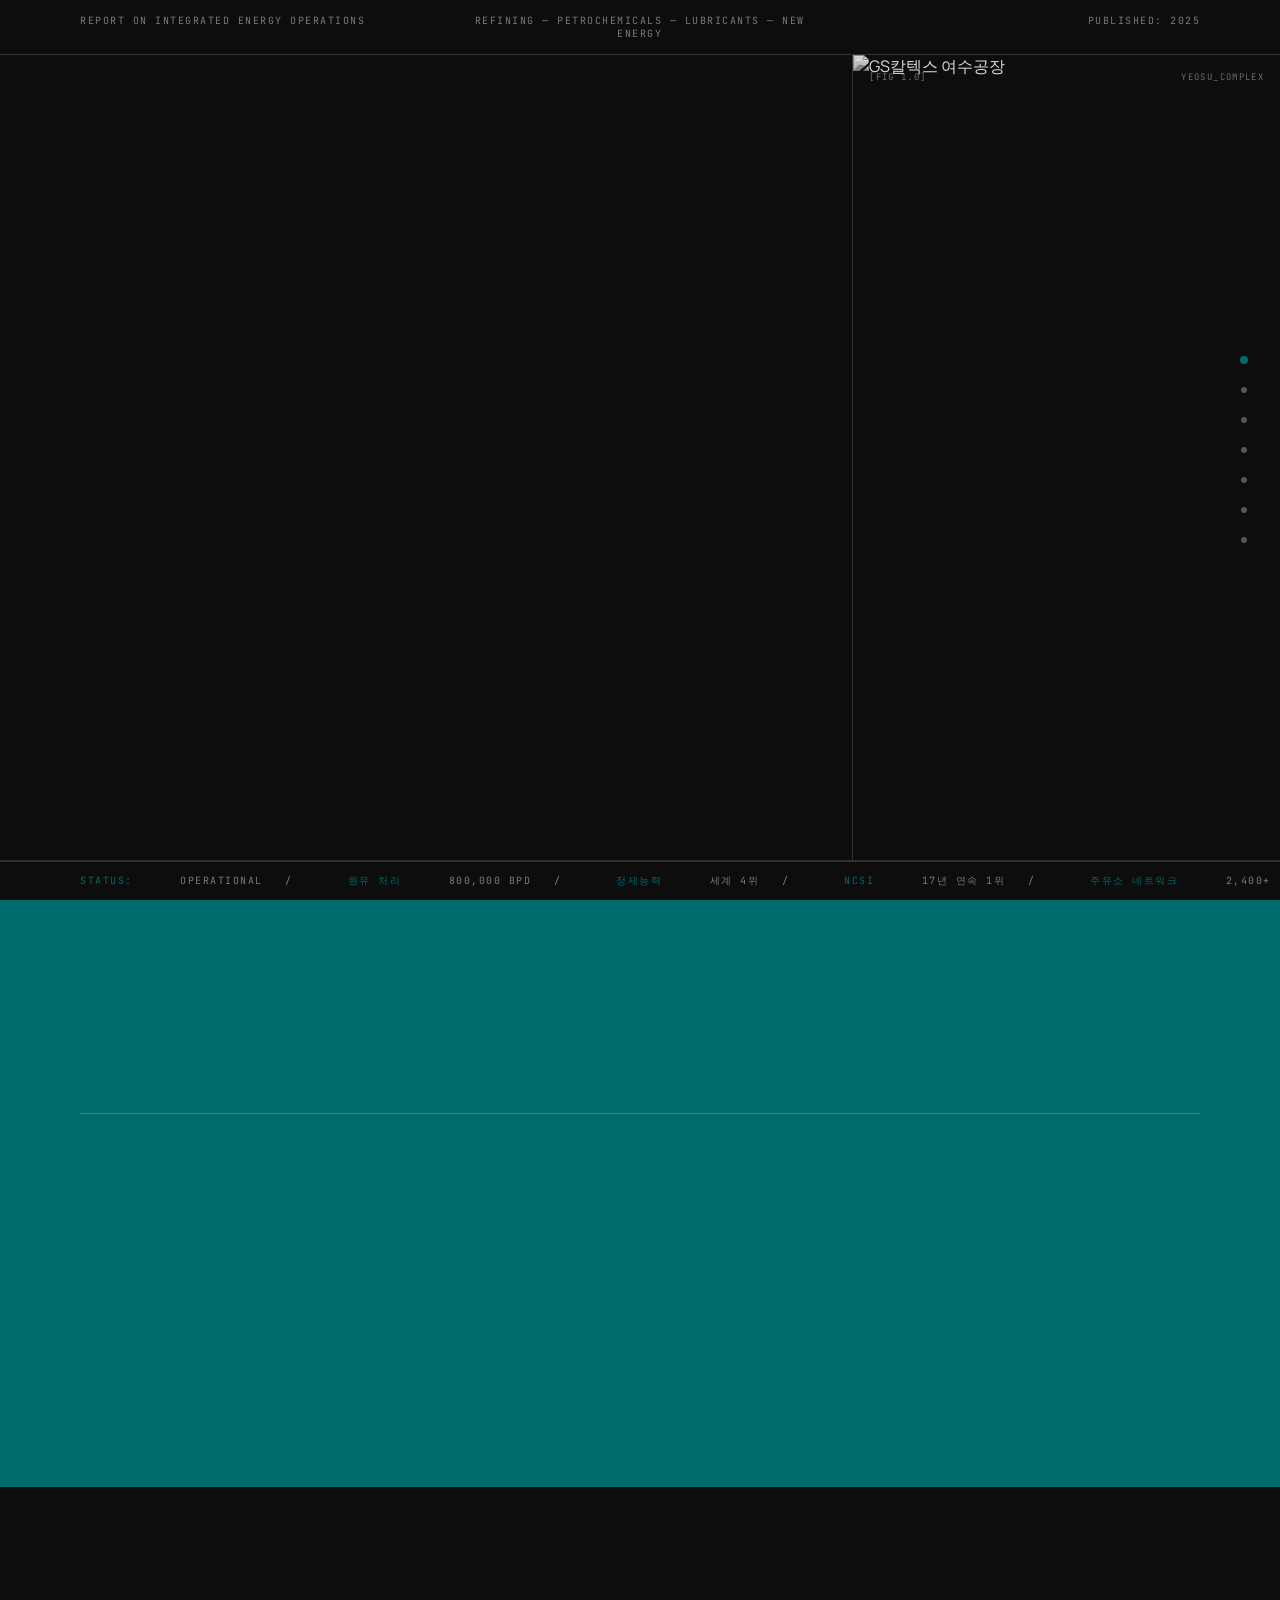
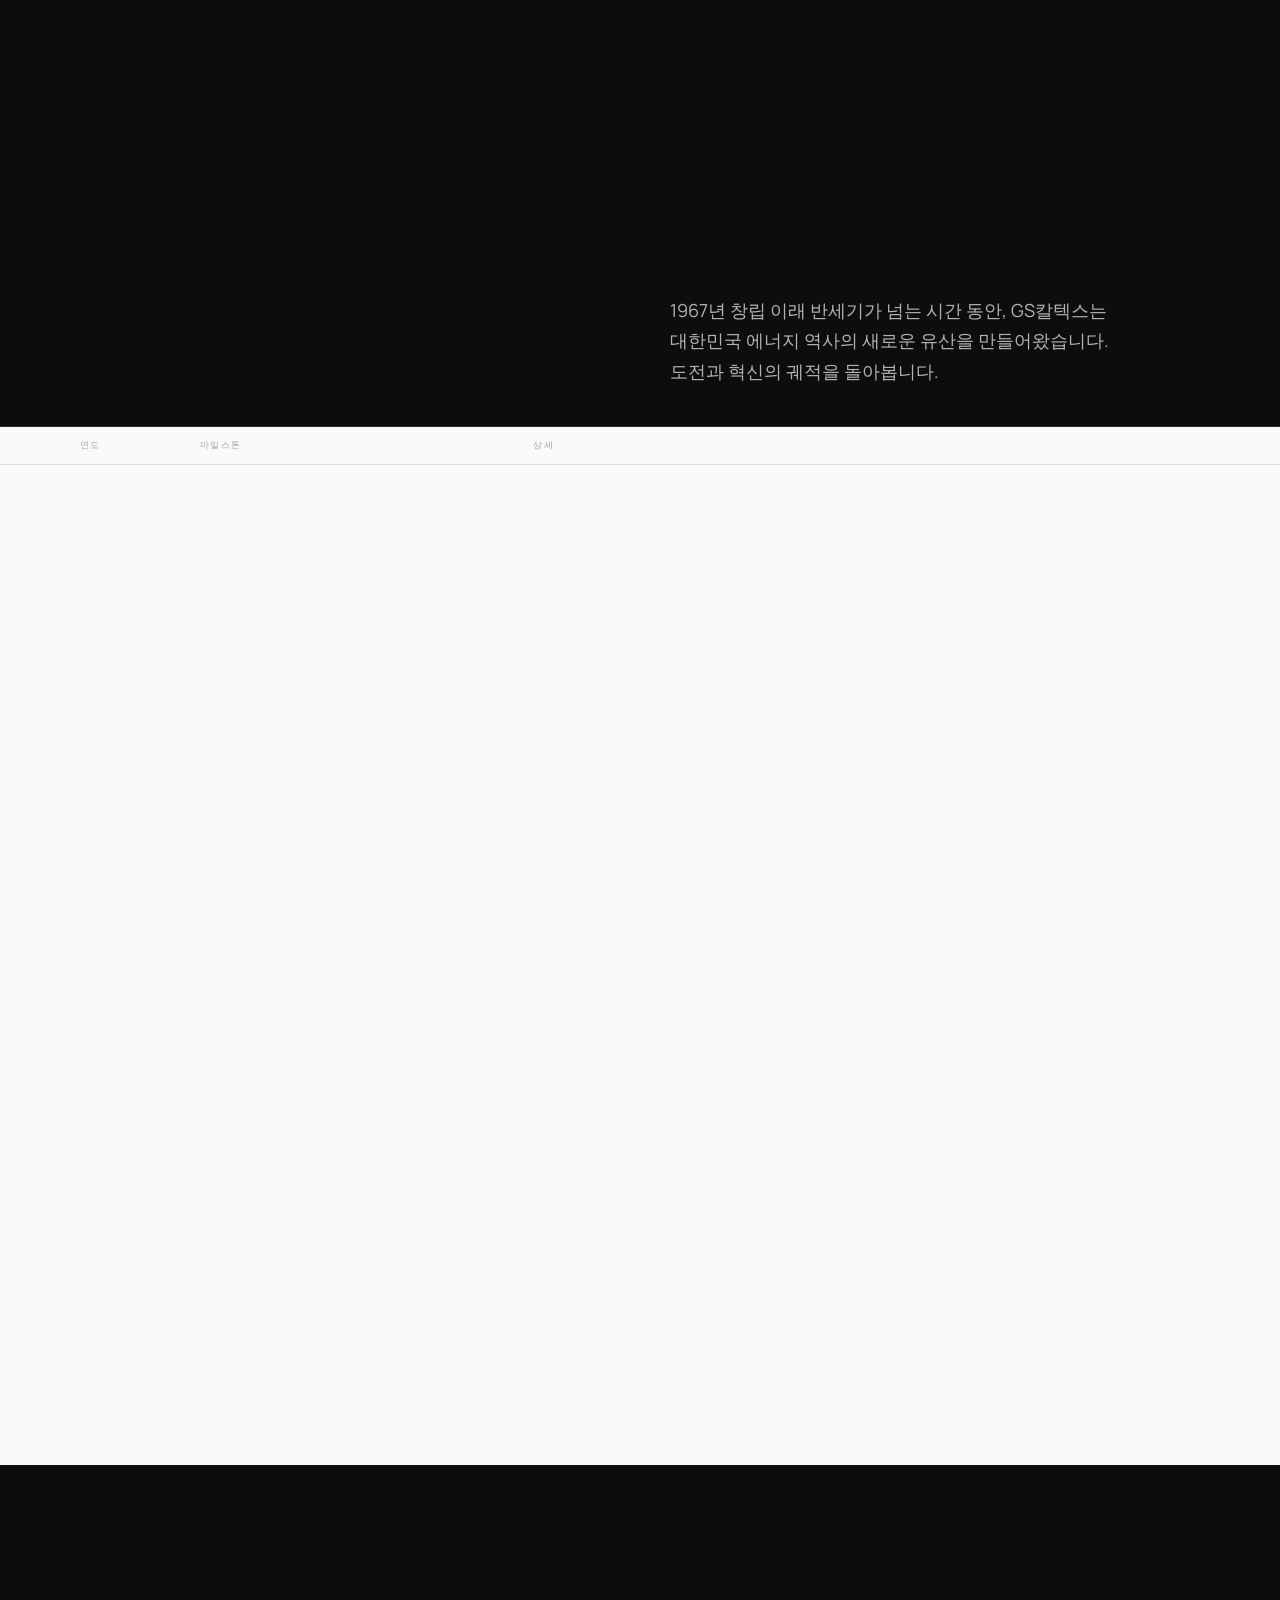
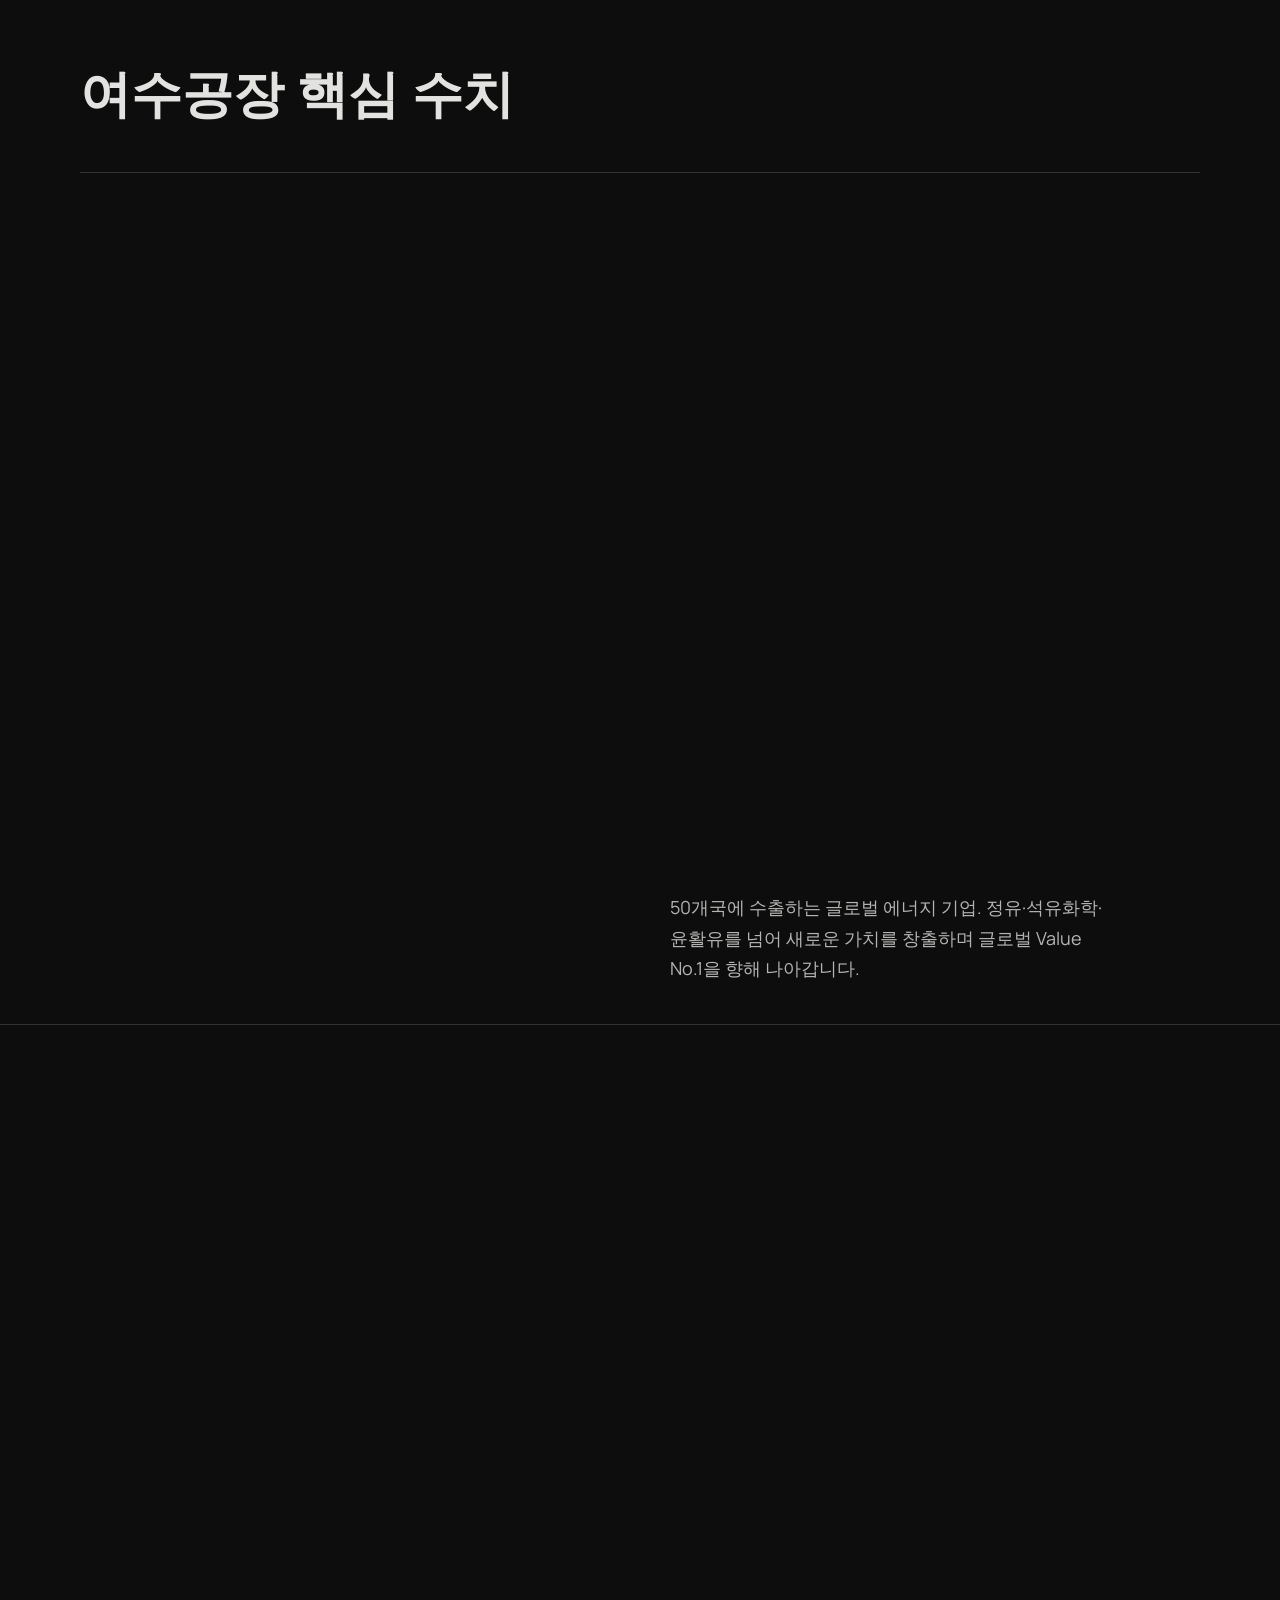
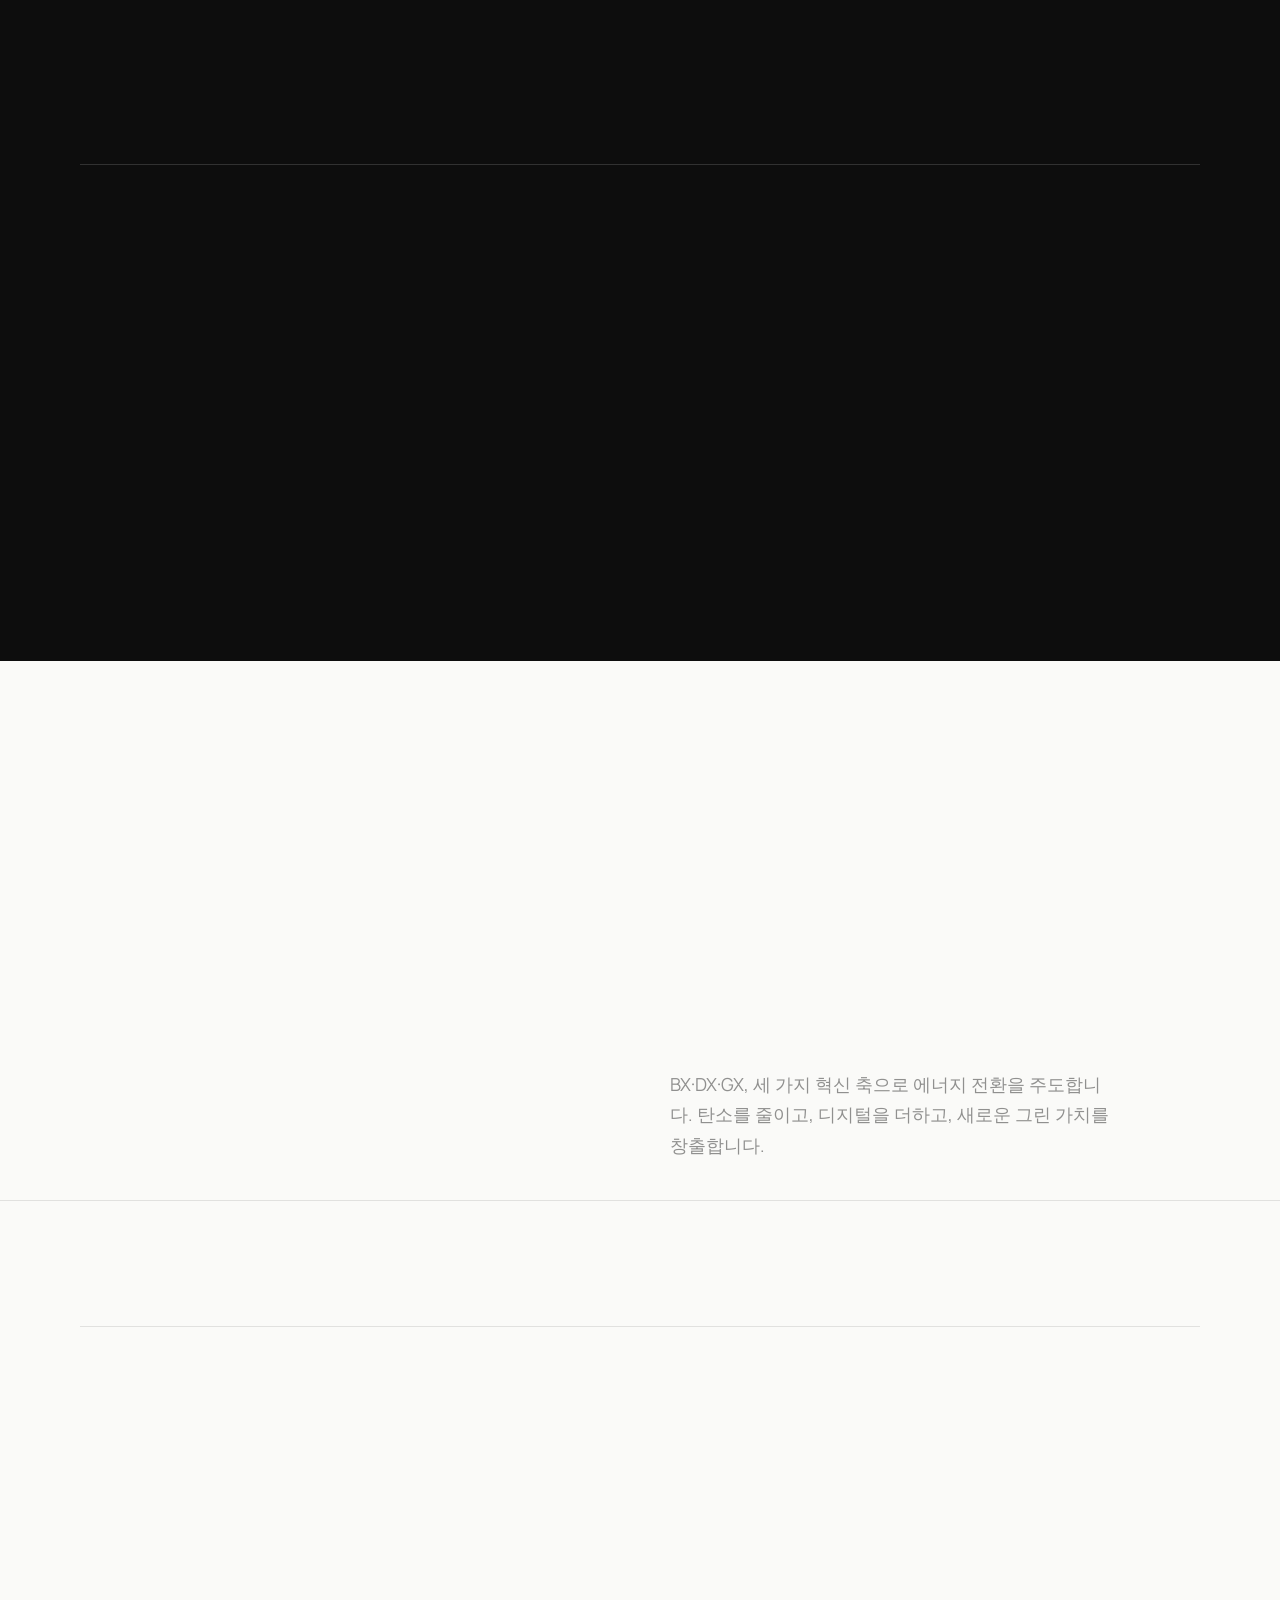
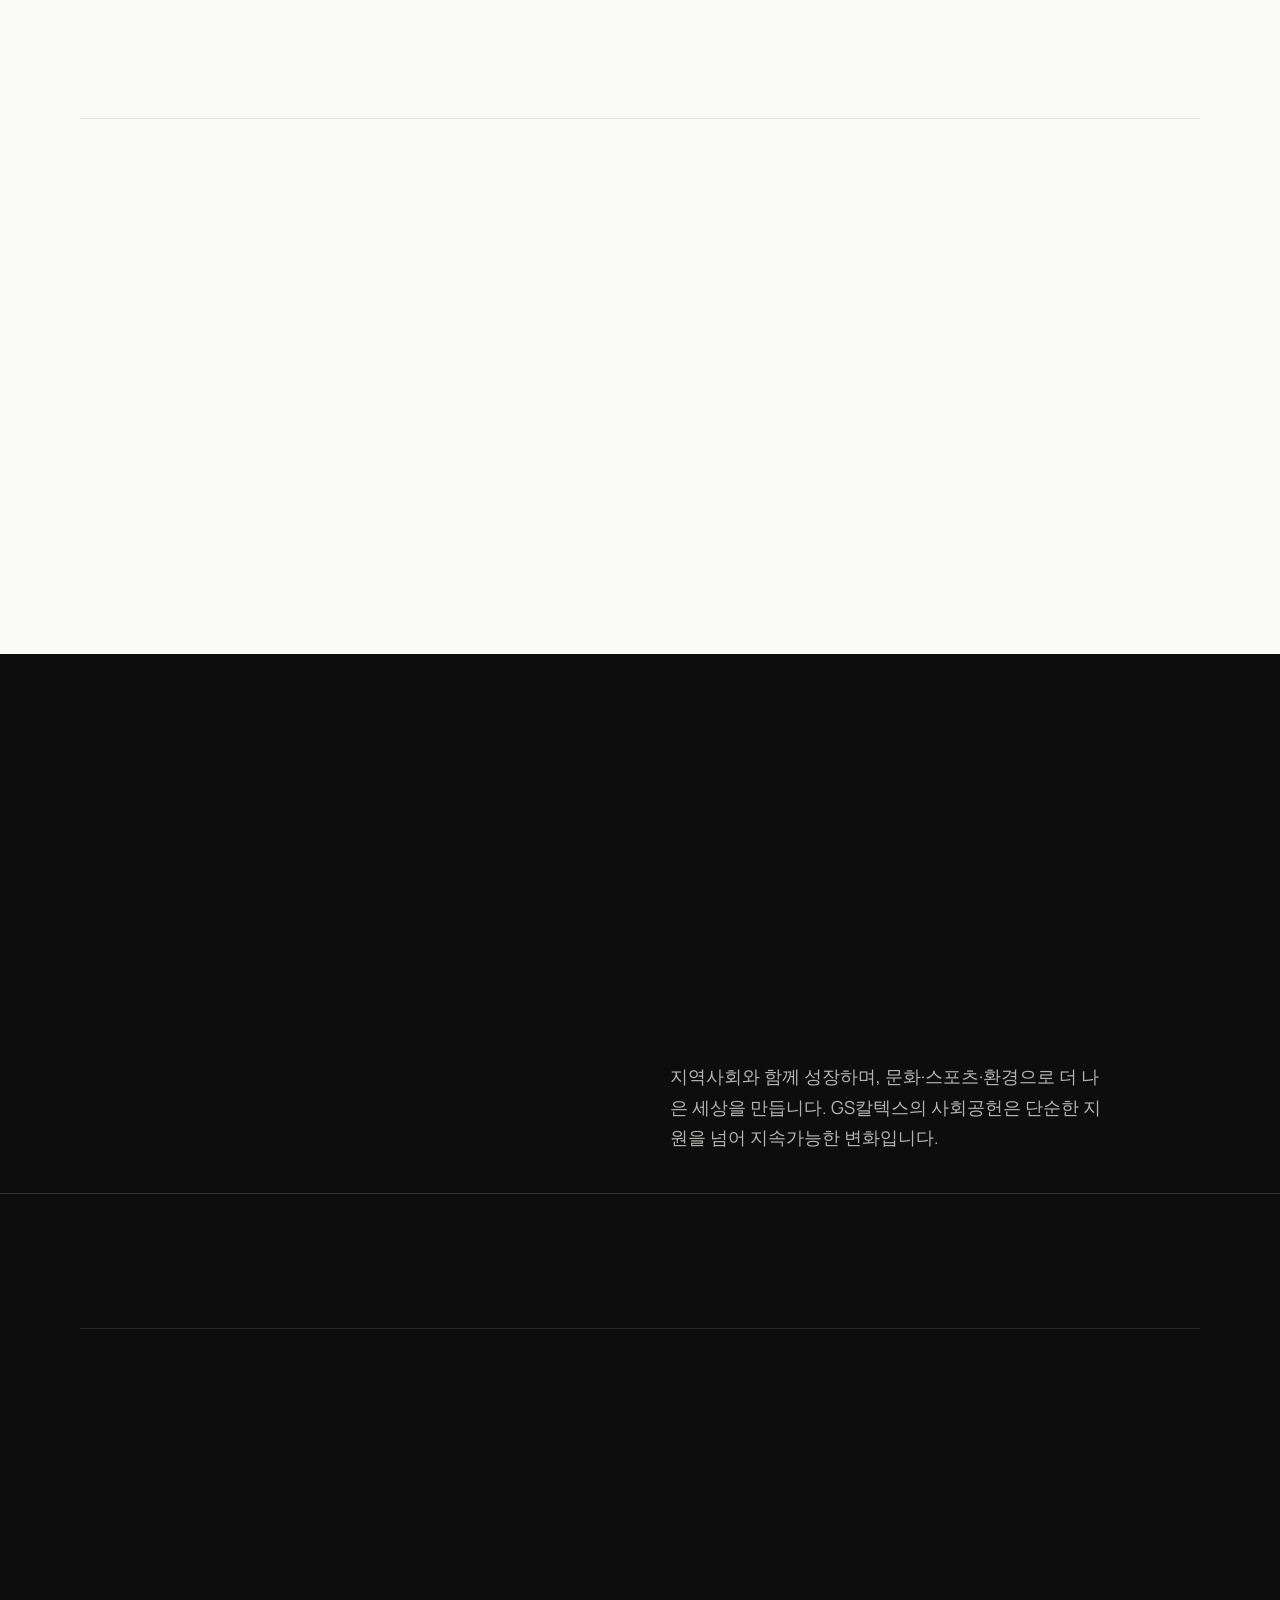
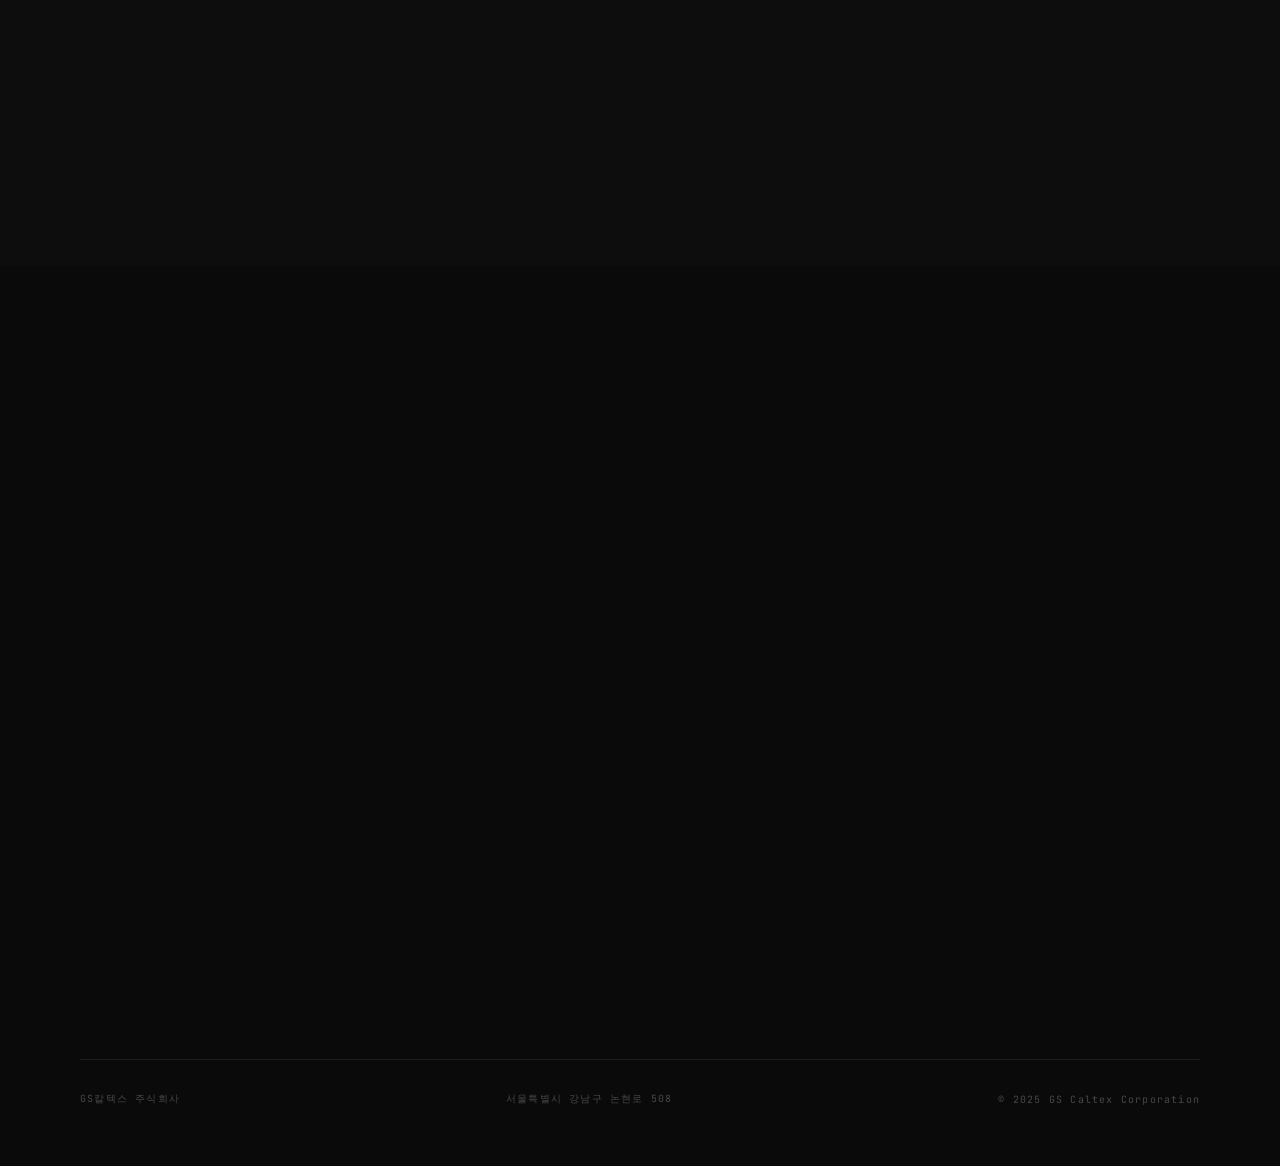
==== 디지털브로슈어-editorial/index.html @ 1ec78c54 "feat: 에디토리얼 브로슈어 완성 — 전체 7개 섹션 + GSAP + 도트 네비 Bloomberg/FT Annual Report 스타일 에디토리얼 매거진 브로슈어. Hero→Ke" ====
<!DOCTYPE html>
<html lang="ko">
<head>
  <meta charset="UTF-8">
  <meta name="viewport" content="width=device-width, initial-scale=1.0">
  <title>GS칼텍스 — Energy Beyond Limits</title>
  <link rel="preconnect" href="https://fonts.googleapis.com">
  <link rel="preconnect" href="https://fonts.gstatic.com" crossorigin>
  <link href="https://fonts.googleapis.com/css2?family=Bodoni+Moda:ital,opsz,wght@0,6..96,400;0,6..96,700;1,6..96,400;1,6..96,700&family=JetBrains+Mono:wght@400;700&family=Manrope:wght@400;500;600;700&display=swap" rel="stylesheet">
  <link rel="stylesheet" href="css/editorial.css">
</head>
<body>

  <!-- 도트 네비게이션 -->
  <nav id="dot-nav" aria-label="섹션 네비게이션">
    <div class="dot-nav-item active" data-target="hero">
      <div class="dot-nav-dot"></div>
      <span class="dot-nav-tooltip">Intro</span>
    </div>
    <div class="dot-nav-item" data-target="numbers">
      <div class="dot-nav-dot"></div>
      <span class="dot-nav-tooltip">Key Numbers</span>
    </div>
    <div class="dot-nav-item" data-target="heritage">
      <div class="dot-nav-dot"></div>
      <span class="dot-nav-tooltip">Heritage Plus</span>
    </div>
    <div class="dot-nav-item" data-target="value">
      <div class="dot-nav-dot"></div>
      <span class="dot-nav-tooltip">Value Plus</span>
    </div>
    <div class="dot-nav-item" data-target="energy">
      <div class="dot-nav-dot"></div>
      <span class="dot-nav-tooltip">Energy Plus</span>
    </div>
    <div class="dot-nav-item" data-target="social">
      <div class="dot-nav-dot"></div>
      <span class="dot-nav-tooltip">Social Plus</span>
    </div>
    <div class="dot-nav-item" data-target="outro">
      <div class="dot-nav-dot"></div>
      <span class="dot-nav-tooltip">Outro</span>
    </div>
  </nav>

  <!-- ① HERO -->
  <section id="hero" class="section section-dark">
    <div class="hero-meta-bar">
      <span>Report on Integrated Energy Operations</span>
      <span>Refining — Petrochemicals — Lubricants — New Energy</span>
      <span>Published: 2025</span>
    </div>

    <div class="hero-body">
      <div class="hero-content">
        <p class="hero-eyebrow reveal">Architects of Industrial Momentum</p>
        <h1 class="hero-headline">
          <span class="reveal" style="display:block">Energy</span>
          <span class="reveal" style="display:block;transition-delay:0.1s"><em>Beyond</em></span>
          <span class="reveal" style="display:block;transition-delay:0.2s">Limits.</span>
        </h1>
        <p class="hero-desc reveal" style="transition-delay:0.3s">
          1967년 창립 이래, GS칼텍스는 대한민국 에너지 산업의 심장이었습니다.
          오늘날 우리는 정유·석유화학을 넘어 수소·EV·친환경의 미래로
          대전환을 이끌고 있습니다.
        </p>
        <a href="#heritage" class="btn-editorial reveal" style="transition-delay:0.4s">
          Chapter I 보기 <span>→</span>
        </a>
      </div>

      <div class="hero-image-col">
        <img src="assets/images/ch1-hero.jpg" alt="GS칼텍스 여수공장" class="img-editorial" style="position:absolute;inset:0;width:100%;height:100%;filter:grayscale(100%) contrast(1.1) brightness(0.85)">
        <div class="hero-image-fig">
          <span>[FIG 1.0]</span>
          <span>YEOSU_COMPLEX</span>
        </div>
      </div>
    </div>

    <div class="hero-ticker">
      <div class="hero-ticker-inner">
        <span>STATUS:</span>&nbsp;OPERATIONAL
        &nbsp;&nbsp;/&nbsp;&nbsp;
        <span>원유 처리</span>&nbsp;800,000 BPD
        &nbsp;&nbsp;/&nbsp;&nbsp;
        <span>정제능력</span>&nbsp;세계 4위
        &nbsp;&nbsp;/&nbsp;&nbsp;
        <span>NCSI</span>&nbsp;17년 연속 1위
        &nbsp;&nbsp;/&nbsp;&nbsp;
        <span>주유소 네트워크</span>&nbsp;2,400+
      </div>
    </div>
  </section>

  <!-- ② KEY NUMBERS -->
  <section id="numbers" class="section section-teal">
    <div class="numbers-label reveal">Key Performance Indicators</div>
    <div class="numbers-grid">
      <div class="number-item reveal">
        <div class="number-value">
          <span data-count-to="800000" data-count-duration="2000">0</span>
          <span class="number-unit">BPD</span>
        </div>
        <p class="number-desc">원유 정제 처리량</p>
        <p class="number-source">배럴/일 · Yeosu Complex</p>
      </div>
      <div class="number-item reveal" style="transition-delay:0.1s">
        <div class="number-value">
          <span data-count-to="4" data-count-duration="1200">0</span>
          <span class="number-unit">위</span>
        </div>
        <p class="number-desc">단일 정유공장 세계 순위</p>
        <p class="number-source">2023년 기준</p>
      </div>
      <div class="number-item reveal" style="transition-delay:0.2s">
        <div class="number-value">
          <span data-count-to="1967" data-count-duration="2200">0</span>
        </div>
        <p class="number-desc">GS칼텍스 창립 연도</p>
        <p class="number-source">호남정유로 출발</p>
      </div>
      <div class="number-item reveal" style="transition-delay:0.3s">
        <div class="number-value">
          <span data-count-to="17" data-count-duration="1500">0</span>
          <span class="number-unit">년</span>
        </div>
        <p class="number-desc">NCSI 주유소 부문 연속 1위</p>
        <p class="number-source">국가고객만족도 · 2025년 기준</p>
      </div>
    </div>
  </section>

  <!-- ③ HERITAGE PLUS -->
  <section id="heritage" class="section">

    <!-- 챕터 헤더 -->
    <div class="chapter-header section-dark" style="border-color:rgba(255,255,255,0.15)">
      <div class="reveal">
        <span class="chapter-num">Chapter I</span>
        <h2>Heritage<br><em>Plus</em></h2>
      </div>
      <p class="chapter-desc reveal" style="transition-delay:0.15s">
        1967년 창립 이래 반세기가 넘는 시간 동안, GS칼텍스는 대한민국 에너지 역사의
        새로운 유산을 만들어왔습니다. 도전과 혁신의 궤적을 돌아봅니다.
      </p>
    </div>

    <!-- 성장 타임라인 -->
    <div class="timeline-section">
      <div class="timeline-header">
        <span>연도</span>
        <span>마일스톤</span>
        <span>상세</span>
      </div>
      <div class="timeline-row reveal">
        <div class="timeline-year">1967</div>
        <div class="timeline-event">GS칼텍스 창립</div>
        <div class="timeline-desc">호남정유로 출발, 대한민국 정유산업의 시작</div>
      </div>
      <div class="timeline-row reveal" style="transition-delay:0.05s">
        <div class="timeline-year">1969</div>
        <div class="timeline-event">여수공장 가동</div>
        <div class="timeline-desc">전남 여수에 국내 최초 대규모 정유설비 준공</div>
      </div>
      <div class="timeline-row reveal" style="transition-delay:0.1s">
        <div class="timeline-year">1987</div>
        <div class="timeline-event">중질유 분해시설 준공</div>
        <div class="timeline-desc">국내 최대 중질유 분해·처리 시설 가동</div>
      </div>
      <div class="timeline-row reveal" style="transition-delay:0.15s">
        <div class="timeline-year">1995</div>
        <div class="timeline-event">인천 윤활유공장 가동</div>
        <div class="timeline-desc">HCR 공법 기반 고품질 베이스오일 생산 시작</div>
      </div>
      <div class="timeline-row reveal" style="transition-delay:0.2s">
        <div class="timeline-year">2001</div>
        <div class="timeline-event">GS칼텍스로 사명 변경</div>
        <div class="timeline-desc">GS그룹 출범과 함께 새 브랜드 아이덴티티 확립</div>
      </div>
      <div class="timeline-row reveal" style="transition-delay:0.25s">
        <div class="timeline-year">2010</div>
        <div class="timeline-event">MFC 준공</div>
        <div class="timeline-desc">연간 90만 톤 에틸렌 생산 가능 혼합분해시설 완공</div>
      </div>
      <div class="timeline-row reveal" style="transition-delay:0.3s">
        <div class="timeline-year">2019</div>
        <div class="timeline-event">Deep Transformation 선언</div>
        <div class="timeline-desc">BX·DX·GX 3대 혁신 축 기반 경영 전략 발표</div>
      </div>
      <div class="timeline-row reveal" style="transition-delay:0.35s">
        <div class="timeline-year">2021</div>
        <div class="timeline-event">ISCC PLUS 인증 획득</div>
        <div class="timeline-desc">바이오 기반 원료 지속가능성 국제 인증 취득</div>
      </div>
      <div class="timeline-row reveal" style="transition-delay:0.4s">
        <div class="timeline-year">2023</div>
        <div class="timeline-event">정제능력 세계 4위</div>
        <div class="timeline-desc">단일 공장 기준 세계 4위 정제시설 지위 확인</div>
      </div>
      <div class="timeline-row reveal" style="transition-delay:0.45s">
        <div class="timeline-year">2025</div>
        <div class="timeline-event">NCSI 17년 연속 1위</div>
        <div class="timeline-desc">국가고객만족도 주유소 부문 최장 기간 1위 달성</div>
      </div>
    </div>

    <!-- 여수 팩토리 인포그래픽 -->
    <div class="factory-section">
      <span class="factory-label reveal">Yeosu Complex</span>
      <h3 class="factory-title reveal">여수공장 핵심 수치</h3>
      <div class="factory-grid">
        <div class="factory-stat reveal">
          <div class="factory-stat-value">
            <span data-count-to="800000" data-count-duration="2000">0</span>
            <span class="fs-unit">배럴/일</span>
          </div>
          <p class="factory-stat-label">원유 정제 처리량</p>
        </div>
        <div class="factory-stat reveal" style="transition-delay:0.1s">
          <div class="factory-stat-value">
            <span data-count-to="275000" data-count-duration="2000">0</span>
            <span class="fs-unit">배럴/일</span>
          </div>
          <p class="factory-stat-label">중질유 분해 처리량</p>
        </div>
        <div class="factory-stat reveal" style="transition-delay:0.2s">
          <div class="factory-stat-value">
            <span data-count-to="325" data-count-duration="1500">0</span>
            <span class="fs-unit">기</span>
          </div>
          <p class="factory-stat-label">제품 저장 탱크</p>
        </div>
        <div class="factory-stat reveal" style="transition-delay:0.3s">
          <div class="factory-stat-value">
            <span data-count-to="100000" data-count-duration="1800">0</span>
            <span class="fs-unit">kW</span>
          </div>
          <p class="factory-stat-label">자체 발전 능력</p>
        </div>
      </div>
    </div>

  </section>

  <!-- ④ VALUE PLUS -->
  <section id="value" class="section section-dark">
    <div class="chapter-header" style="border-color:rgba(255,255,255,0.15)">
      <div class="reveal">
        <span class="chapter-num">Chapter II</span>
        <h2>Value<br><em>Plus</em></h2>
      </div>
      <p class="chapter-desc reveal" style="transition-delay:0.15s">
        50개국에 수출하는 글로벌 에너지 기업. 정유·석유화학·윤활유를 넘어
        새로운 가치를 창출하며 글로벌 Value No.1을 향해 나아갑니다.
      </p>
    </div>

    <div class="value-body">
      <!-- 세계 거점 맵 -->
      <div class="value-map-section reveal">
        <div class="value-map-label">
          <span class="value-map-headline">50개국 수출</span>
          <span class="value-map-subline">10개국 13개 거점</span>
        </div>
        <div class="world-map-container">
          <svg viewBox="0 0 1000 400" xmlns="http://www.w3.org/2000/svg">
            <!-- 대륙 윤곽 (간략화) -->
            <!-- 유럽/아시아 -->
            <path d="M420,60 Q480,50 560,55 Q640,50 700,70 Q760,65 830,80 Q900,85 950,110 Q970,140 940,170 Q900,190 860,210 Q820,235 770,255 Q720,270 670,265 Q620,245 570,225 Q520,210 475,200 Q440,195 420,185 Q400,170 405,140 Q410,100 420,60 Z" fill="rgba(255,255,255,0.035)" stroke="rgba(255,255,255,0.07)" stroke-width="1"/>
            <!-- 아프리카 -->
            <path d="M460,160 Q490,140 520,155 Q548,185 542,240 Q530,290 510,310 Q490,300 472,270 Q455,235 450,195 Q445,170 460,160 Z" fill="rgba(255,255,255,0.025)" stroke="rgba(255,255,255,0.06)" stroke-width="1"/>
            <!-- 남아시아/동남아 -->
            <path d="M680,175 Q730,185 790,215 Q830,240 810,270 Q780,280 750,265 Q720,255 700,240 Q675,215 670,195 Q668,180 680,175 Z" fill="rgba(255,255,255,0.025)" stroke="rgba(255,255,255,0.06)" stroke-width="1"/>
            <!-- 북미 -->
            <path d="M80,50 Q160,40 220,70 Q255,100 250,150 Q240,195 215,215 Q190,205 170,185 Q140,160 115,130 Q85,100 80,70 Z" fill="rgba(255,255,255,0.025)" stroke="rgba(255,255,255,0.06)" stroke-width="1"/>
            <!-- 남미 -->
            <path d="M175,225 Q205,215 225,235 Q240,270 230,320 Q215,355 195,360 Q175,345 165,310 Q155,270 160,245 Z" fill="rgba(255,255,255,0.025)" stroke="rgba(255,255,255,0.06)" stroke-width="1"/>
            <!-- 오세아니아 -->
            <path d="M820,250 Q870,242 895,265 Q885,295 858,300 Q830,292 820,270 Z" fill="rgba(255,255,255,0.025)" stroke="rgba(255,255,255,0.06)" stroke-width="1"/>

            <!-- 거점 도시 (chapter2.json locations 기준) -->
            <circle cx="500" cy="107" r="5.5" fill="#006B6B" opacity="0.95"/>
            <text x="510" y="104" class="map-city-label">London</text>
            <circle cx="540" cy="111" r="4" fill="#006B6B" opacity="0.7"/>
            <text x="550" y="108" class="map-city-label">Prague</text>
            <circle cx="535" cy="133" r="4" fill="#006B6B" opacity="0.7"/>
            <text x="545" y="130" class="map-city-label">Rome</text>
            <circle cx="604" cy="95" r="4" fill="#006B6B" opacity="0.7"/>
            <text x="614" y="92" class="map-city-label">Moscow</text>
            <circle cx="654" cy="180" r="5.5" fill="#006B6B" opacity="0.95"/>
            <text x="664" y="177" class="map-city-label">Dubai</text>
            <circle cx="702" cy="197" r="4" fill="#006B6B" opacity="0.7"/>
            <text x="712" y="194" class="map-city-label">Mumbai</text>
            <circle cx="838" cy="163" r="5.5" fill="#006B6B" opacity="0.95"/>
            <text x="848" y="160" class="map-city-label">Shanghai</text>
            <circle cx="888" cy="151" r="5.5" fill="#006B6B" opacity="0.95"/>
            <text x="898" y="148" class="map-city-label">Tokyo</text>
            <circle cx="796" cy="220" r="4" fill="#006B6B" opacity="0.7"/>
            <text x="806" y="217" class="map-city-label">Ho Chi Minh</text>
            <circle cx="788" cy="247" r="5.5" fill="#006B6B" opacity="0.95"/>
            <text x="798" y="244" class="map-city-label">Singapore</text>

            <!-- 서울 (본사) -->
            <circle cx="868" cy="143" r="7" fill="none" stroke="#006B6B" stroke-width="2" opacity="0.9"/>
            <circle cx="868" cy="143" r="3" fill="#006B6B"/>
            <text x="878" y="140" class="map-city-label" style="fill:rgba(255,255,255,0.7)">Seoul HQ</text>
          </svg>
        </div>
      </div>

      <!-- 사업 영역 -->
      <div class="biz-tabs">
        <div class="biz-tab reveal">
          <span class="biz-tab-abbr">P</span>
          <div class="biz-tab-title">Petroleum</div>
          <span class="biz-tab-ko">정유</span>
          <p class="biz-tab-desc">하루 80만 배럴을 정제할 수 있는 원유정제시설, 등·경유 탈황시설과 국내 최대 중질유 분해시설 등 최첨단 자동화 생산설비에서 고품질의 석유제품을 생산하고 있습니다.</p>
          <div class="biz-stat-row">
            <div class="biz-stat">
              <span class="biz-stat-label">원유 정제 처리량</span>
              <span class="biz-stat-value">800,000 bbl/day</span>
            </div>
            <div class="biz-stat">
              <span class="biz-stat-label">중질유 분해 처리량</span>
              <span class="biz-stat-value">275,000 bbl/day</span>
            </div>
          </div>
        </div>
        <div class="biz-tab reveal" style="transition-delay:0.1s">
          <span class="biz-tab-abbr">C</span>
          <div class="biz-tab-title">Petrochemicals</div>
          <span class="biz-tab-ko">석유화학</span>
          <p class="biz-tab-desc">연간 90만 톤의 고품질 에틸렌을 생산할 수 있는 MFC와 세계적 규모의 방향족 생산능력을 갖추고 있으며, 폴리에틸렌과 폴리프로필렌, 복합수지를 생산합니다.</p>
          <div class="biz-stat-row">
            <div class="biz-stat">
              <span class="biz-stat-label">방향족</span>
              <span class="biz-stat-value">2,800,000 ton/year</span>
            </div>
            <div class="biz-stat">
              <span class="biz-stat-label">올레핀</span>
              <span class="biz-stat-value">2,170,000 ton/year</span>
            </div>
          </div>
        </div>
        <div class="biz-tab reveal" style="transition-delay:0.2s">
          <span class="biz-tab-abbr">L</span>
          <div class="biz-tab-title">Lubricants</div>
          <span class="biz-tab-ko">윤활유</span>
          <p class="biz-tab-desc">최첨단 수첨분해공법(HCR)으로 고품질 베이스오일을 생산해 국내외 자동차용·산업용 윤활유 제조사에 공급하고 있으며, Kixx 브랜드로 소비자와 만납니다.</p>
          <div class="biz-stat-row">
            <div class="biz-stat">
              <span class="biz-stat-label">베이스오일</span>
              <span class="biz-stat-value">27,000 bbl/day</span>
            </div>
            <div class="biz-stat">
              <span class="biz-stat-label">윤활유</span>
              <span class="biz-stat-value">9,000 bbl/day</span>
            </div>
          </div>
        </div>
      </div>
    </div>
  </section>

  <!-- ⑤ ENERGY PLUS -->
  <section id="energy" class="section section-light">
    <div class="chapter-header" style="border-color:rgba(0,0,0,0.1)">
      <div class="reveal">
        <span class="chapter-num" style="color:var(--petroleum)">Chapter III</span>
        <h2 style="color:var(--ink)">Energy<br><em>Plus</em></h2>
      </div>
      <p class="chapter-desc reveal" style="color:rgba(0,0,0,0.6);transition-delay:0.15s">
        BX·DX·GX, 세 가지 혁신 축으로 에너지 전환을 주도합니다.
        탄소를 줄이고, 디지털을 더하고, 새로운 그린 가치를 창출합니다.
      </p>
    </div>

    <div class="energy-body">
      <p class="label-mono reveal" style="color:rgba(0,0,0,0.35);margin-bottom:32px">Deep Transformation</p>
      <div class="transformation-grid">
        <div class="transformation-card reveal">
          <span class="tx-abbr">BX</span>
          <div class="tx-title">Business Transformation</div>
          <span class="tx-ko">밸류체인 패러다임의 전환</span>
          <p class="tx-desc">객관적 시각과 전문적 역량을 활용해 밸류체인 전반의 체질 개선과 수익성을 강화하며, 일하는 방식의 근본적인 변화를 통해 지속가능한 혁신을 만들어갑니다.</p>
        </div>
        <div class="transformation-card reveal" style="transition-delay:0.1s">
          <span class="tx-abbr">DX</span>
          <div class="tx-title">Digital Transformation</div>
          <span class="tx-ko">디지털 기술을 통한 경쟁력 강화</span>
          <p class="tx-desc">디지털 기술을 바탕으로 생산성과 효율성을 높여 비즈니스 역량을 강화하고, 구성원의 디지털 역량을 확보해 경쟁력을 높여갑니다.</p>
        </div>
        <div class="transformation-card reveal" style="transition-delay:0.2s">
          <span class="tx-abbr">GX</span>
          <div class="tx-title">Green Transformation</div>
          <span class="tx-ko">지속가능한 녹색성장으로의 전환</span>
          <p class="tx-desc">기존 사업 탄소감축과 함께 화이트 바이오, 수소/CCUS, 폐플라스틱 재활용(MR/CR)을 통해 저탄소 신사업을 확장합니다.</p>
        </div>
      </div>

      <div class="green-stats-section">
        <h3 class="green-stats-title reveal">탄소를 줄이고, 지속가능성을 높이다</h3>
        <div class="green-stat-row reveal">
          <span class="green-stat-label">폐기물 재활용률</span>
          <div class="green-stat-bar-wrap">
            <div class="green-stat-bar" style="--bar-width:80.1%"></div>
          </div>
          <span class="green-stat-value">80.1%</span>
        </div>
        <div class="green-stat-row reveal" style="transition-delay:0.1s">
          <span class="green-stat-label">CO₂ 배출 감축</span>
          <div class="green-stat-bar-wrap">
            <div class="green-stat-bar" style="--bar-width:19%"></div>
          </div>
          <span class="green-stat-value">19%↓</span>
        </div>
        <div class="green-stat-row reveal" style="transition-delay:0.2s">
          <span class="green-stat-label">미세먼지 감축</span>
          <div class="green-stat-bar-wrap">
            <div class="green-stat-bar" style="--bar-width:30%"></div>
          </div>
          <span class="green-stat-value">30%↓</span>
        </div>
        <div class="reveal" style="transition-delay:0.3s">
          <span class="iscc-badge">ISCC PLUS 인증 획득</span>
        </div>
      </div>
    </div>
  </section>

  <!-- ⑥ SOCIAL PLUS -->
  <section id="social" class="section section-dark">
    <div class="chapter-header" style="border-color:rgba(255,255,255,0.15)">
      <div class="reveal">
        <span class="chapter-num">Chapter IV</span>
        <h2>Social<br><em>Plus</em></h2>
      </div>
      <p class="chapter-desc reveal" style="transition-delay:0.15s">
        지역사회와 함께 성장하며, 문화·스포츠·환경으로 더 나은 세상을 만듭니다.
        GS칼텍스의 사회공헌은 단순한 지원을 넘어 지속가능한 변화입니다.
      </p>
    </div>

    <div class="social-body">
      <p class="label-mono reveal" style="color:rgba(255,255,255,0.3);margin-bottom:40px">사회공헌활동</p>
      <div class="social-cards-grid">
        <div class="social-card reveal">
          <img src="assets/images/yewulmaru.jpg" alt="GS칼텍스 예울마루" class="social-card-image">
          <h3 class="social-card-title">GS칼텍스 예울마루</h3>
          <p class="social-card-summary">100만 명이 찾은 문화예술의 성지 '예울마루'와 예술 창작 터전이자 힐링공간 '장도'</p>
          <div class="social-card-stats">
            <div class="social-card-stat">
              <span class="social-card-stat-label">예울마루 누적 이용객 (2023)</span>
              <span class="social-card-stat-value">129만명</span>
            </div>
            <div class="social-card-stat">
              <span class="social-card-stat-label">예술의 섬 장도 방문객 (2023)</span>
              <span class="social-card-stat-value">156만명</span>
            </div>
          </div>
        </div>
        <div class="social-card reveal" style="transition-delay:0.1s">
          <img src="assets/images/maumtoktok.jpg" alt="마음톡톡" class="social-card-image">
          <h3 class="social-card-title">마음톡톡</h3>
          <p class="social-card-summary">정서적 어려움을 겪고 있는 아동·청소년을 위한 집단 예술 치유 프로그램</p>
          <div class="social-card-stats">
            <div class="social-card-stat">
              <span class="social-card-stat-label">수혜 아동 수 (2013~2023)</span>
              <span class="social-card-stat-value">28,530명</span>
            </div>
            <div class="social-card-stat">
              <span class="social-card-stat-label">2023년 수혜 아동</span>
              <span class="social-card-stat-value">2,814명</span>
            </div>
          </div>
        </div>
        <div class="social-card reveal" style="transition-delay:0.2s">
          <img src="assets/images/jigutoktok.jpg" alt="지구톡톡" class="social-card-image">
          <h3 class="social-card-title">지구톡톡</h3>
          <p class="social-card-summary">일상 속 작은 행동변화를 제안하고, 환경문제 해결을 위한 친환경 사회공헌 캠페인</p>
          <div class="social-card-stats">
            <div class="social-card-stat">
              <span class="social-card-stat-label">실리콘 빨대 SNS 참여자</span>
              <span class="social-card-stat-value">4,033명</span>
            </div>
          </div>
        </div>
      </div>
    </div>
  </section>

  <!-- ⑦ OUTRO -->
  <section id="outro" class="section">
    <div class="outro-body">
      <div class="outro-rule reveal"></div>
      <span class="outro-eyebrow reveal" style="transition-delay:0.1s">GS Caltex Corporation</span>
      <h2 class="outro-headline reveal" style="transition-delay:0.2s">
        에너지의 미래,<br><em>함께 만들어갑니다.</em>
      </h2>
      <p class="outro-desc reveal" style="transition-delay:0.3s">
        GS칼텍스는 대한민국의 에너지 역사와 함께해왔으며,
        앞으로도 더 깨끗하고 지속가능한 에너지의 미래를
        여러분과 함께 열어가겠습니다.
      </p>
      <a href="#hero" class="btn-editorial reveal" style="transition-delay:0.4s">
        처음으로 돌아가기 <span>↑</span>
      </a>
    </div>
    <div class="outro-footer">
      <span>GS칼텍스 주식회사</span>
      <span>서울특별시 강남구 논현로 508</span>
      <span>© 2025 GS Caltex Corporation</span>
    </div>
  </section>

  <!-- GSAP CDN -->
  <script src="https://cdnjs.cloudflare.com/ajax/libs/gsap/3.12.5/gsap.min.js"></script>
  <script src="https://cdnjs.cloudflare.com/ajax/libs/gsap/3.12.5/ScrollTrigger.min.js"></script>
  <script src="https://cdnjs.cloudflare.com/ajax/libs/gsap/3.12.5/ScrollToPlugin.min.js"></script>
  <script src="js/counter.js"></script>
  <script src="js/main.js"></script>
</body>
</html>
---- 디지털브로슈어-editorial/css/editorial.css ----
/* ─── Design Tokens ─────────────────────────────────── */
:root {
  --paper:      #FAFAF8;
  --ink:        #0D0D0D;
  --ink-mid:    #2A2A2A;
  --petroleum:  #006B6B;
  --petroleum-dark: #005555;

  --font-serif: 'Bodoni Moda', serif;
  --font-mono:  'JetBrains Mono', monospace;
  --font-sans:  'Manrope', sans-serif;

  --ease-spring: cubic-bezier(0.16, 1, 0.3, 1);
}

/* ─── Reset ─────────────────────────────────────────── */
*, *::before, *::after { box-sizing: border-box; margin: 0; padding: 0; }
html { scroll-behavior: auto; }
body {
  font-family: var(--font-sans);
  background: var(--ink);
  color: var(--paper);
  overflow-x: hidden;
  -webkit-font-smoothing: antialiased;
}
img { display: block; max-width: 100%; }
a   { color: inherit; text-decoration: none; }

/* ─── Scrollbar ──────────────────────────────────────── */
::-webkit-scrollbar { width: 6px; }
::-webkit-scrollbar-track { background: var(--ink); }
::-webkit-scrollbar-thumb { background: var(--petroleum); }

/* ─── Reveal animation ──────────────────────────────── */
.reveal {
  opacity: 0;
  transform: translateY(40px);
  transition: opacity 0.9s var(--ease-spring),
              transform 0.9s var(--ease-spring);
}
.reveal.is-visible { opacity: 1; transform: none; }

/* ─── Typography helpers ────────────────────────────── */
.label-mono {
  font-family: var(--font-mono);
  font-size: 10px;
  letter-spacing: 0.2em;
  text-transform: uppercase;
}

/* ─── Section base ───────────────────────────────────── */
.section { position: relative; width: 100%; }
.section-light { background: var(--paper); color: var(--ink); }
.section-dark  { background: var(--ink);   color: var(--paper); }
.section-teal  { background: var(--petroleum); color: var(--paper); }

/* ─── Chapter header layout (shared) ────────────────── */
.chapter-header {
  min-height: 60vh;
  display: grid;
  grid-template-columns: 1fr 1fr;
  align-items: end;
  padding: 120px 80px 80px;
  border-bottom: 1px solid currentColor;
  gap: 60px;
}
.chapter-header .chapter-num {
  font-family: var(--font-mono);
  font-size: 10px;
  letter-spacing: 0.2em;
  color: var(--petroleum);
  display: block;
  margin-bottom: 20px;
}
.chapter-header h2 {
  font-family: var(--font-serif);
  font-size: clamp(56px, 7vw, 100px);
  font-weight: 700;
  line-height: 0.9;
  letter-spacing: -0.02em;
  text-transform: uppercase;
}
.chapter-header h2 em {
  font-style: italic;
  font-weight: 400;
}
.chapter-header .chapter-desc {
  font-family: var(--font-sans);
  font-size: clamp(14px, 1.5vw, 18px);
  line-height: 1.7;
  opacity: 0.7;
  max-width: 440px;
  align-self: end;
}

/* ─── Button ─────────────────────────────────────────── */
.btn-editorial {
  display: inline-flex;
  align-items: center;
  gap: 12px;
  padding: 14px 24px;
  border: 1px solid currentColor;
  font-family: var(--font-mono);
  font-size: 10px;
  letter-spacing: 0.2em;
  text-transform: uppercase;
  cursor: pointer;
  background: transparent;
  color: inherit;
  position: relative;
  overflow: hidden;
  transition: color 0.3s;
}
.btn-editorial::before {
  content: '';
  position: absolute;
  inset: 0;
  background: currentColor;
  transform: translateX(-100%);
  transition: transform 0.4s var(--ease-spring);
  z-index: -1;
}
.btn-editorial:hover::before { transform: translateX(0); }
.section-light .btn-editorial:hover { color: var(--paper); }
.section-dark  .btn-editorial:hover,
.section-teal  .btn-editorial:hover { color: var(--ink); }

/* ─── Image editorial treatment ─────────────────────── */
.img-editorial {
  width: 100%; height: 100%;
  object-fit: cover;
  filter: grayscale(100%) contrast(1.1);
  transition: filter 0.7s ease;
}
.img-editorial:hover { filter: none; }

/* ─── Image fallback ────────────────────────────────── */
img[src=""], img:not([src]) {
  background: rgba(255,255,255,0.05);
  min-height: 200px;
}

/* ─── ① HERO ─────────────────────────────────────────── */
#hero { min-height: 100vh; display: flex; flex-direction: column; }

.hero-meta-bar {
  display: grid;
  grid-template-columns: 1fr 1fr 1fr;
  padding: 14px 80px;
  border-bottom: 1px solid rgba(255,255,255,0.15);
  font-family: var(--font-mono);
  font-size: 10px;
  letter-spacing: 0.15em;
  text-transform: uppercase;
  color: rgba(255,255,255,0.45);
}
.hero-meta-bar span:nth-child(2) { text-align: center; }
.hero-meta-bar span:nth-child(3) { text-align: right; }

.hero-body {
  flex: 1;
  display: grid;
  grid-template-columns: 8fr 4fr;
  border-bottom: 1px solid rgba(255,255,255,0.15);
}

.hero-content {
  display: flex;
  flex-direction: column;
  justify-content: center;
  padding: 80px;
  border-right: 1px solid rgba(255,255,255,0.15);
}

.hero-eyebrow {
  font-family: var(--font-mono);
  font-size: 10px;
  letter-spacing: 0.2em;
  text-transform: uppercase;
  color: var(--petroleum);
  margin-bottom: 32px;
}

.hero-headline {
  font-family: var(--font-serif);
  font-size: clamp(72px, 9vw, 128px);
  font-weight: 700;
  line-height: 0.88;
  letter-spacing: -0.02em;
  text-transform: uppercase;
  margin-bottom: 40px;
}
.hero-headline em { font-style: italic; font-weight: 400; opacity: 0.85; }

.hero-desc {
  font-size: clamp(15px, 1.4vw, 18px);
  line-height: 1.7;
  color: rgba(255,255,255,0.65);
  max-width: 520px;
  margin-bottom: 40px;
}

.hero-image-col { position: relative; overflow: hidden; }
.hero-image-col img {
  position: absolute; inset: 0;
  width: 100%; height: 100%;
  object-fit: cover;
  filter: grayscale(100%) contrast(1.1) brightness(0.85);
}
.hero-image-fig {
  position: absolute; top: 16px; left: 16px; right: 16px;
  display: flex; justify-content: space-between;
  font-family: var(--font-mono); font-size: 9px;
  letter-spacing: 0.15em; color: rgba(255,255,255,0.4);
  z-index: 2;
}

.hero-ticker {
  padding: 12px 80px;
  border-top: 1px solid rgba(255,255,255,0.15);
  overflow: hidden;
}
.hero-ticker-inner {
  display: flex; gap: 40px;
  font-family: var(--font-mono); font-size: 10px;
  letter-spacing: 0.15em; text-transform: uppercase;
  color: rgba(255,255,255,0.45); white-space: nowrap;
}
.hero-ticker-inner span { color: var(--petroleum); }

/* ─── ② KEY NUMBERS ──────────────────────────────────── */
#numbers { padding: 120px 80px; }

.numbers-label {
  font-family: var(--font-mono); font-size: 10px;
  letter-spacing: 0.2em; text-transform: uppercase;
  color: rgba(255,255,255,0.6); margin-bottom: 80px;
  display: flex; align-items: center; gap: 20px;
}
.numbers-label::after {
  content: ''; flex: 1; height: 1px; background: rgba(255,255,255,0.2);
}

.numbers-grid {
  display: grid; grid-template-columns: repeat(4, 1fr);
  border-top: 1px solid rgba(255,255,255,0.2);
}

.number-item {
  padding: 60px 40px 60px 0;
  border-right: 1px solid rgba(255,255,255,0.2);
}
.number-item:last-child { border-right: none; }

.number-value {
  font-family: var(--font-mono);
  font-size: clamp(56px, 6vw, 88px);
  font-weight: 700; line-height: 1; letter-spacing: -0.03em;
  color: #fff; display: flex; align-items: baseline; gap: 4px;
}
.number-unit { font-size: 0.35em; color: rgba(255,255,255,0.6); letter-spacing: 0.1em; }
.number-desc { font-family: var(--font-sans); font-size: 13px; color: rgba(255,255,255,0.6); margin-top: 16px; line-height: 1.5; }
.number-source { font-family: var(--font-mono); font-size: 9px; letter-spacing: 0.1em; color: rgba(255,255,255,0.35); margin-top: 8px; }

/* ─── ③ HERITAGE PLUS ────────────────────────────────── */
.timeline-section { background: var(--paper); color: var(--ink); }

.timeline-header {
  display: grid; grid-template-columns: 120px 1fr 2fr;
  padding: 12px 80px;
  border-bottom: 1px solid rgba(0,0,0,0.12);
  font-family: var(--font-mono); font-size: 9px;
  letter-spacing: 0.15em; text-transform: uppercase;
  color: rgba(0,0,0,0.35);
}

.timeline-row {
  display: grid; grid-template-columns: 120px 1fr 2fr;
  border-bottom: 1px solid rgba(0,0,0,0.08); min-height: 100px;
  transition: background 0.2s;
}
.timeline-row:hover { background: rgba(0,107,107,0.04); }

.timeline-year {
  padding: 28px 20px 28px 80px;
  font-family: var(--font-mono); font-size: 28px; font-weight: 700;
  color: var(--petroleum); border-right: 1px solid rgba(0,0,0,0.08);
  display: flex; align-items: center;
}
.timeline-event {
  padding: 28px 20px; border-right: 1px solid rgba(0,0,0,0.08);
  display: flex; align-items: center;
  font-family: var(--font-serif); font-size: 20px; font-weight: 700;
}
.timeline-desc {
  padding: 28px 80px 28px 20px; display: flex; align-items: center;
  font-size: 14px; line-height: 1.6; color: rgba(0,0,0,0.6);
}

.factory-section { background: var(--ink); color: var(--paper); padding: 120px 80px; }
.factory-label {
  font-family: var(--font-mono); font-size: 10px; letter-spacing: 0.2em;
  text-transform: uppercase; color: var(--petroleum); margin-bottom: 16px; display: block;
}
.factory-title {
  font-family: var(--font-serif); font-size: clamp(32px, 4vw, 56px);
  font-weight: 700; margin-bottom: 80px; opacity: 0.9;
}
.factory-grid {
  display: grid; grid-template-columns: repeat(4, 1fr);
  border-top: 1px solid rgba(255,255,255,0.15);
}
.factory-stat {
  padding: 48px 32px 48px 0;
  border-right: 1px solid rgba(255,255,255,0.15);
}
.factory-stat:last-child { border-right: none; padding-right: 0; }
.factory-stat-value {
  font-family: var(--font-mono); font-size: clamp(40px, 5vw, 72px);
  font-weight: 700; line-height: 1; color: #fff;
}
.factory-stat-value .fs-unit { font-size: 0.4em; color: var(--petroleum); margin-left: 4px; }
.factory-stat-label { font-size: 13px; color: rgba(255,255,255,0.55); margin-top: 12px; line-height: 1.5; }

/* ─── ④ VALUE PLUS ───────────────────────────────────── */
.value-body { padding: 80px 80px 120px; }

.value-map-label {
  display: flex; justify-content: space-between; align-items: baseline; margin-bottom: 32px;
}
.value-map-headline {
  font-family: var(--font-serif); font-size: clamp(36px, 5vw, 64px); font-weight: 700;
}
.value-map-subline {
  font-family: var(--font-mono); font-size: 10px; letter-spacing: 0.15em; color: var(--petroleum);
}

.world-map-container {
  width: 100%; background: rgba(255,255,255,0.03);
  border: 1px solid rgba(255,255,255,0.1); overflow: hidden;
}
.world-map-container svg { width: 100%; height: auto; display: block; }
.map-city-label { font-family: var(--font-mono); font-size: 8px; fill: rgba(255,255,255,0.5); pointer-events: none; }

.biz-tabs {
  display: grid; grid-template-columns: repeat(3, 1fr);
  border-top: 1px solid rgba(255,255,255,0.15); margin-top: 80px;
}
.biz-tab {
  padding: 40px; border-right: 1px solid rgba(255,255,255,0.15);
  border-bottom: 1px solid rgba(255,255,255,0.15);
}
.biz-tab:last-child { border-right: none; }
.biz-tab-abbr { font-family: var(--font-mono); font-size: 32px; font-weight: 700; color: var(--petroleum); display: block; margin-bottom: 12px; }
.biz-tab-title { font-family: var(--font-serif); font-size: 20px; font-weight: 700; margin-bottom: 8px; }
.biz-tab-ko { font-family: var(--font-mono); font-size: 9px; letter-spacing: 0.1em; color: rgba(255,255,255,0.4); display: block; margin-bottom: 16px; }
.biz-tab-desc { font-size: 13px; line-height: 1.7; color: rgba(255,255,255,0.6); margin-bottom: 24px; }
.biz-stat-row { display: flex; flex-direction: column; gap: 8px; }
.biz-stat { display: flex; justify-content: space-between; align-items: baseline; border-top: 1px solid rgba(255,255,255,0.08); padding-top: 8px; }
.biz-stat-label { font-size: 11px; color: rgba(255,255,255,0.45); }
.biz-stat-value { font-family: var(--font-mono); font-size: 13px; font-weight: 700; color: #fff; margin-left: 12px; }

/* ─── ⑤ ENERGY PLUS ──────────────────────────────────── */
.energy-body { padding: 80px; }

.transformation-grid {
  display: grid; grid-template-columns: repeat(3, 1fr);
  border-top: 1px solid rgba(0,0,0,0.1); margin-bottom: 80px;
}
.transformation-card { padding: 48px 40px; border-right: 1px solid rgba(0,0,0,0.1); }
.transformation-card:last-child { border-right: none; }
.tx-abbr { font-family: var(--font-mono); font-size: 36px; font-weight: 700; color: var(--petroleum); display: block; margin-bottom: 16px; }
.tx-title { font-family: var(--font-serif); font-size: 18px; font-weight: 700; margin-bottom: 6px; }
.tx-ko { font-family: var(--font-mono); font-size: 9px; letter-spacing: 0.1em; color: rgba(0,0,0,0.4); display: block; margin-bottom: 16px; }
.tx-desc { font-size: 13px; line-height: 1.7; color: rgba(0,0,0,0.6); }

.green-stats-section { border-top: 1px solid rgba(0,0,0,0.1); padding-top: 60px; }
.green-stats-title { font-family: var(--font-serif); font-size: clamp(24px, 3vw, 40px); font-weight: 700; margin-bottom: 48px; }
.green-stat-row { display: grid; grid-template-columns: 200px 1fr 120px; align-items: center; gap: 32px; padding: 24px 0; border-bottom: 1px solid rgba(0,0,0,0.08); }
.green-stat-label { font-size: 14px; color: rgba(0,0,0,0.7); }
.green-stat-bar-wrap { height: 4px; background: rgba(0,0,0,0.08); border-radius: 2px; overflow: hidden; }
.green-stat-bar { height: 100%; background: var(--petroleum); border-radius: 2px; width: 0; transition: width 1.5s var(--ease-spring); }
.green-stat-bar.animated { width: var(--bar-width); }
.green-stat-value { font-family: var(--font-mono); font-size: 20px; font-weight: 700; color: var(--petroleum); text-align: right; }
.iscc-badge { display: inline-block; padding: 8px 16px; border: 1px solid var(--petroleum); font-family: var(--font-mono); font-size: 10px; letter-spacing: 0.15em; color: var(--petroleum); margin-top: 32px; }

/* ─── ⑥ SOCIAL PLUS ─────────────────────────────────── */
.social-body { padding: 80px; }

.social-cards-grid {
  display: grid; grid-template-columns: repeat(3, 1fr);
  border-top: 1px solid rgba(255,255,255,0.1);
}
.social-card { padding: 48px 40px; border-right: 1px solid rgba(255,255,255,0.1); border-bottom: 1px solid rgba(255,255,255,0.1); }
.social-card:nth-child(3n) { border-right: none; }
.social-card-image { width: 100%; aspect-ratio: 16/9; object-fit: cover; filter: grayscale(100%) contrast(1.05); margin-bottom: 24px; transition: filter 0.5s ease; }
.social-card:hover .social-card-image { filter: none; }
.social-card-title { font-family: var(--font-serif); font-size: 20px; font-weight: 700; margin-bottom: 12px; }
.social-card-summary { font-size: 13px; line-height: 1.7; color: rgba(255,255,255,0.55); margin-bottom: 24px; }
.social-card-stats { display: flex; flex-direction: column; gap: 8px; border-top: 1px solid rgba(255,255,255,0.08); padding-top: 16px; }
.social-card-stat { display: flex; justify-content: space-between; align-items: baseline; }
.social-card-stat-label { font-size: 11px; color: rgba(255,255,255,0.35); flex: 1; }
.social-card-stat-value { font-family: var(--font-mono); font-size: 13px; font-weight: 700; color: var(--petroleum); margin-left: 12px; }

/* ─── ⑦ OUTRO ───────────────────────────────────────── */
#outro { min-height: 100vh; display: flex; flex-direction: column; justify-content: space-between; background: #0A0A0A; padding: 120px 80px 60px; }
.outro-body { display: flex; flex-direction: column; align-items: center; text-align: center; flex: 1; justify-content: center; gap: 40px; }
.outro-rule { width: 1px; height: 80px; background: var(--petroleum); margin: 0 auto; }
.outro-eyebrow { font-family: var(--font-mono); font-size: 10px; letter-spacing: 0.2em; text-transform: uppercase; color: var(--petroleum); }
.outro-headline { font-family: var(--font-serif); font-size: clamp(40px, 6vw, 80px); font-weight: 700; line-height: 1; letter-spacing: -0.02em; max-width: 800px; }
.outro-headline em { font-style: italic; font-weight: 400; }
.outro-desc { font-size: clamp(14px, 1.5vw, 17px); line-height: 1.8; color: rgba(255,255,255,0.5); max-width: 560px; }
.outro-footer { display: flex; justify-content: space-between; align-items: center; border-top: 1px solid rgba(255,255,255,0.08); padding-top: 32px; font-family: var(--font-mono); font-size: 10px; letter-spacing: 0.12em; color: rgba(255,255,255,0.25); }

/* ─── DOT NAVIGATION ─────────────────────────────────── */
#dot-nav {
  position: fixed; right: 28px; top: 50%; transform: translateY(-50%);
  z-index: 100; display: flex; flex-direction: column; gap: 14px; align-items: center;
}
.dot-nav-item { position: relative; display: flex; align-items: center; justify-content: center; cursor: pointer; width: 16px; height: 16px; }
.dot-nav-dot { width: 6px; height: 6px; border-radius: 50%; background: rgba(255,255,255,0.3); transition: width 0.3s, height 0.3s, background 0.3s; }
.dot-nav-item.active .dot-nav-dot { width: 8px; height: 8px; background: #006B6B; }
.dot-nav--light .dot-nav-dot { background: rgba(0,0,0,0.25); }
.dot-nav--light .dot-nav-item.active .dot-nav-dot { background: #006B6B; }
.dot-nav-tooltip {
  position: absolute; right: 20px; white-space: nowrap;
  font-family: var(--font-mono); font-size: 9px; letter-spacing: 0.15em; text-transform: uppercase;
  background: var(--petroleum); color: #fff; padding: 4px 8px;
  pointer-events: none; opacity: 0; transform: translateX(4px);
  transition: opacity 0.2s, transform 0.2s;
}
.dot-nav-item:hover .dot-nav-tooltip { opacity: 1; transform: translateX(0); }
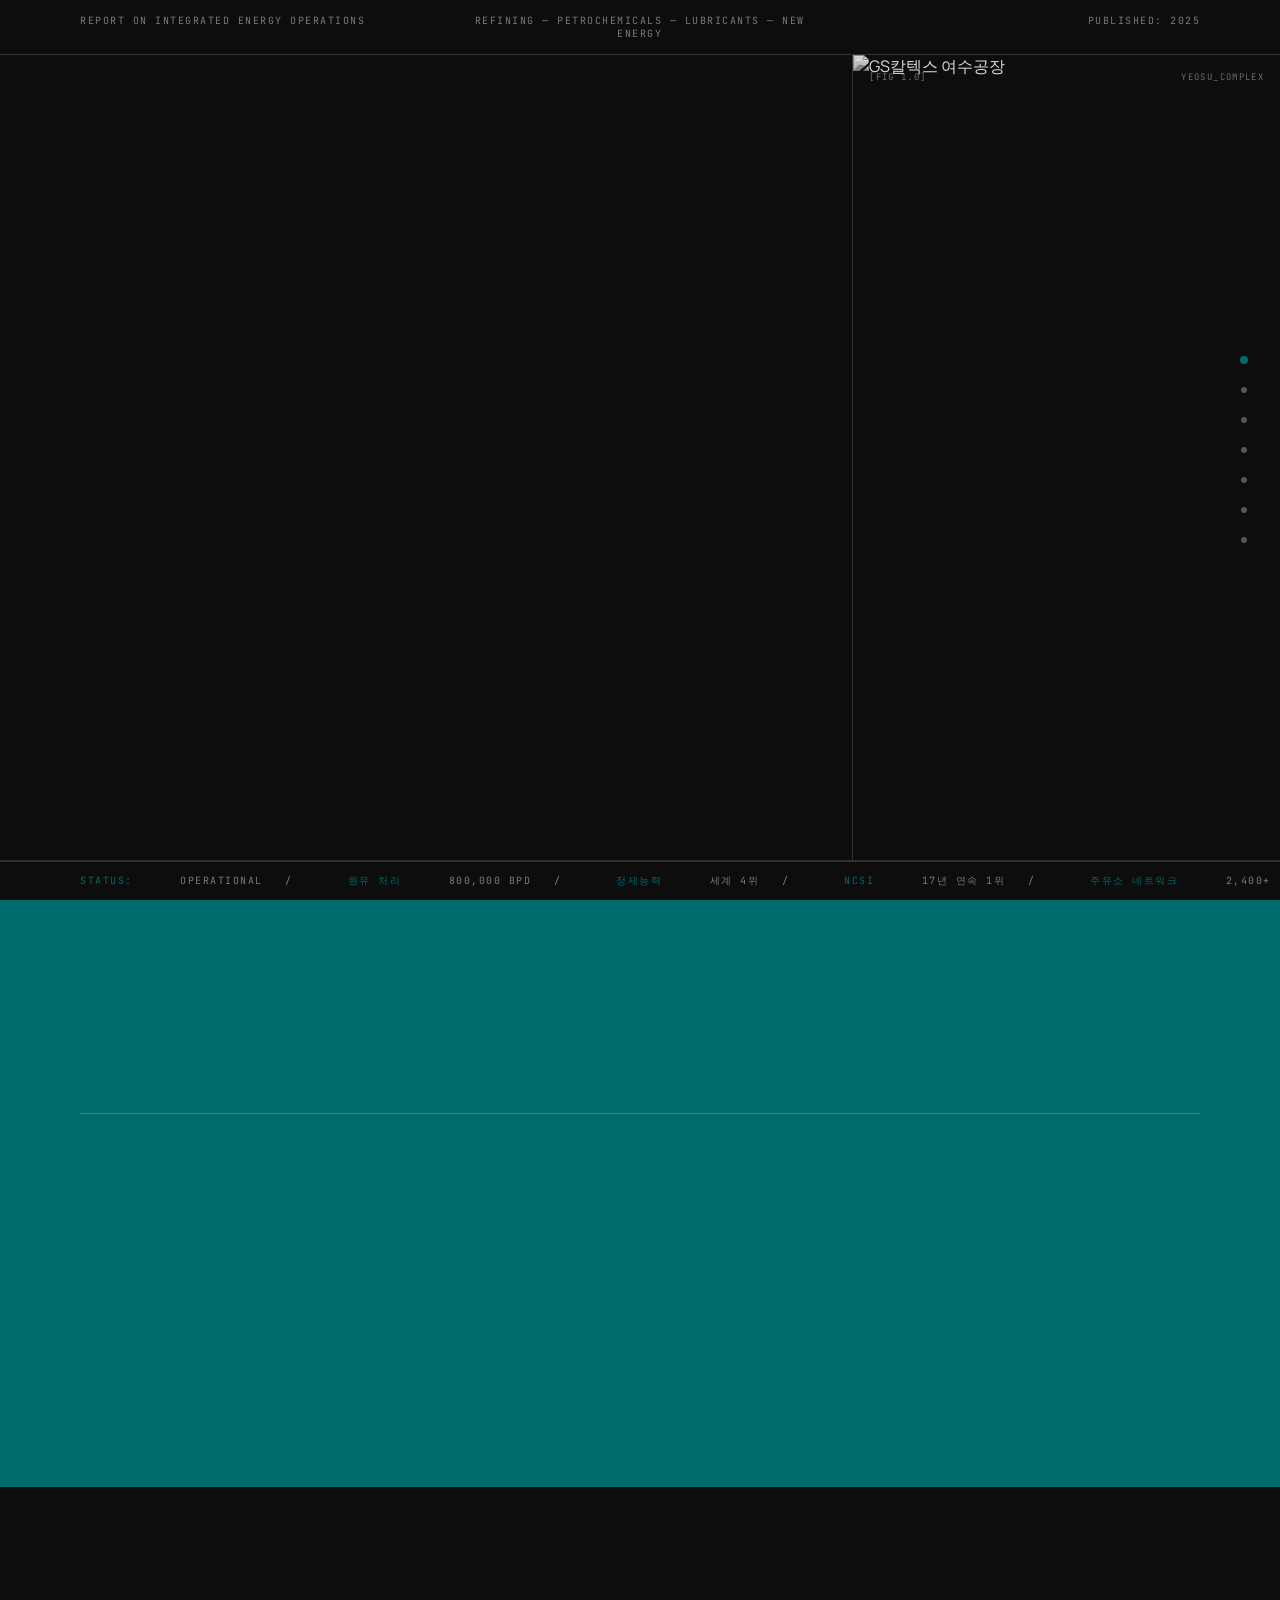
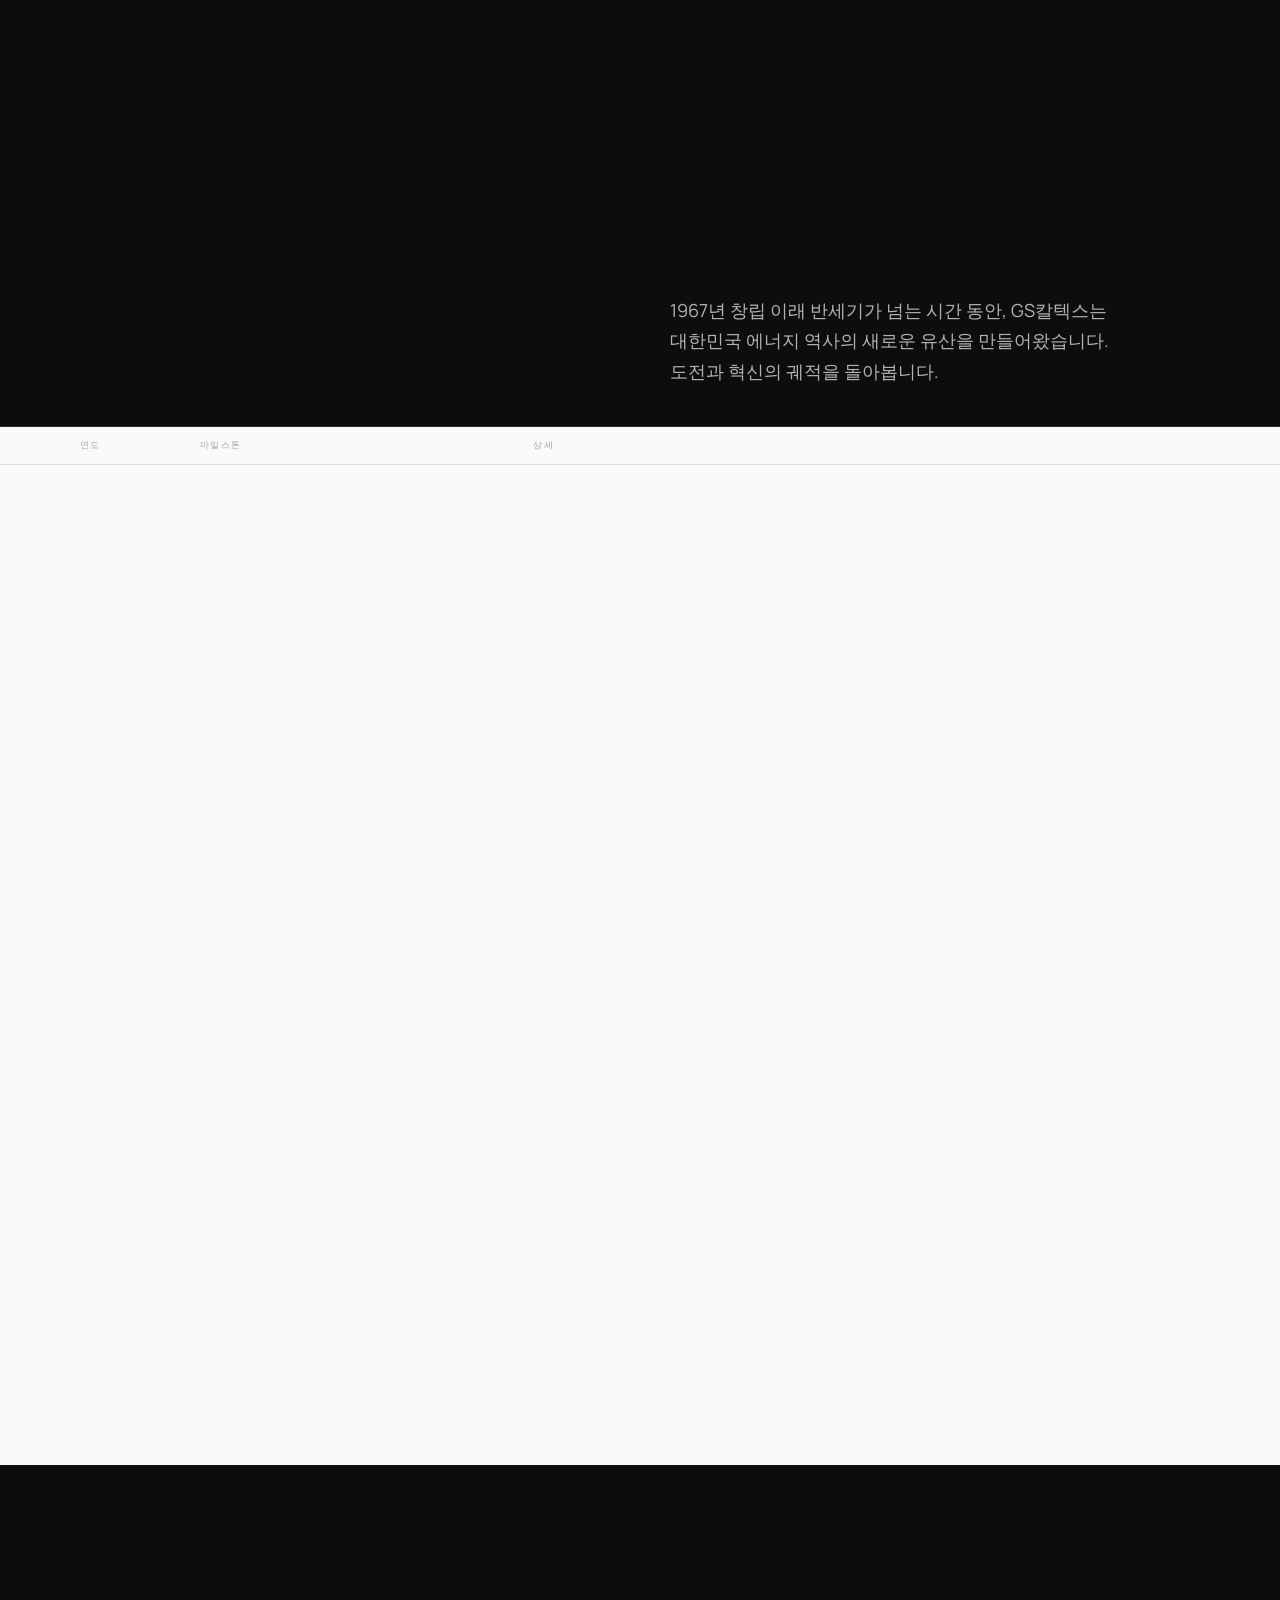
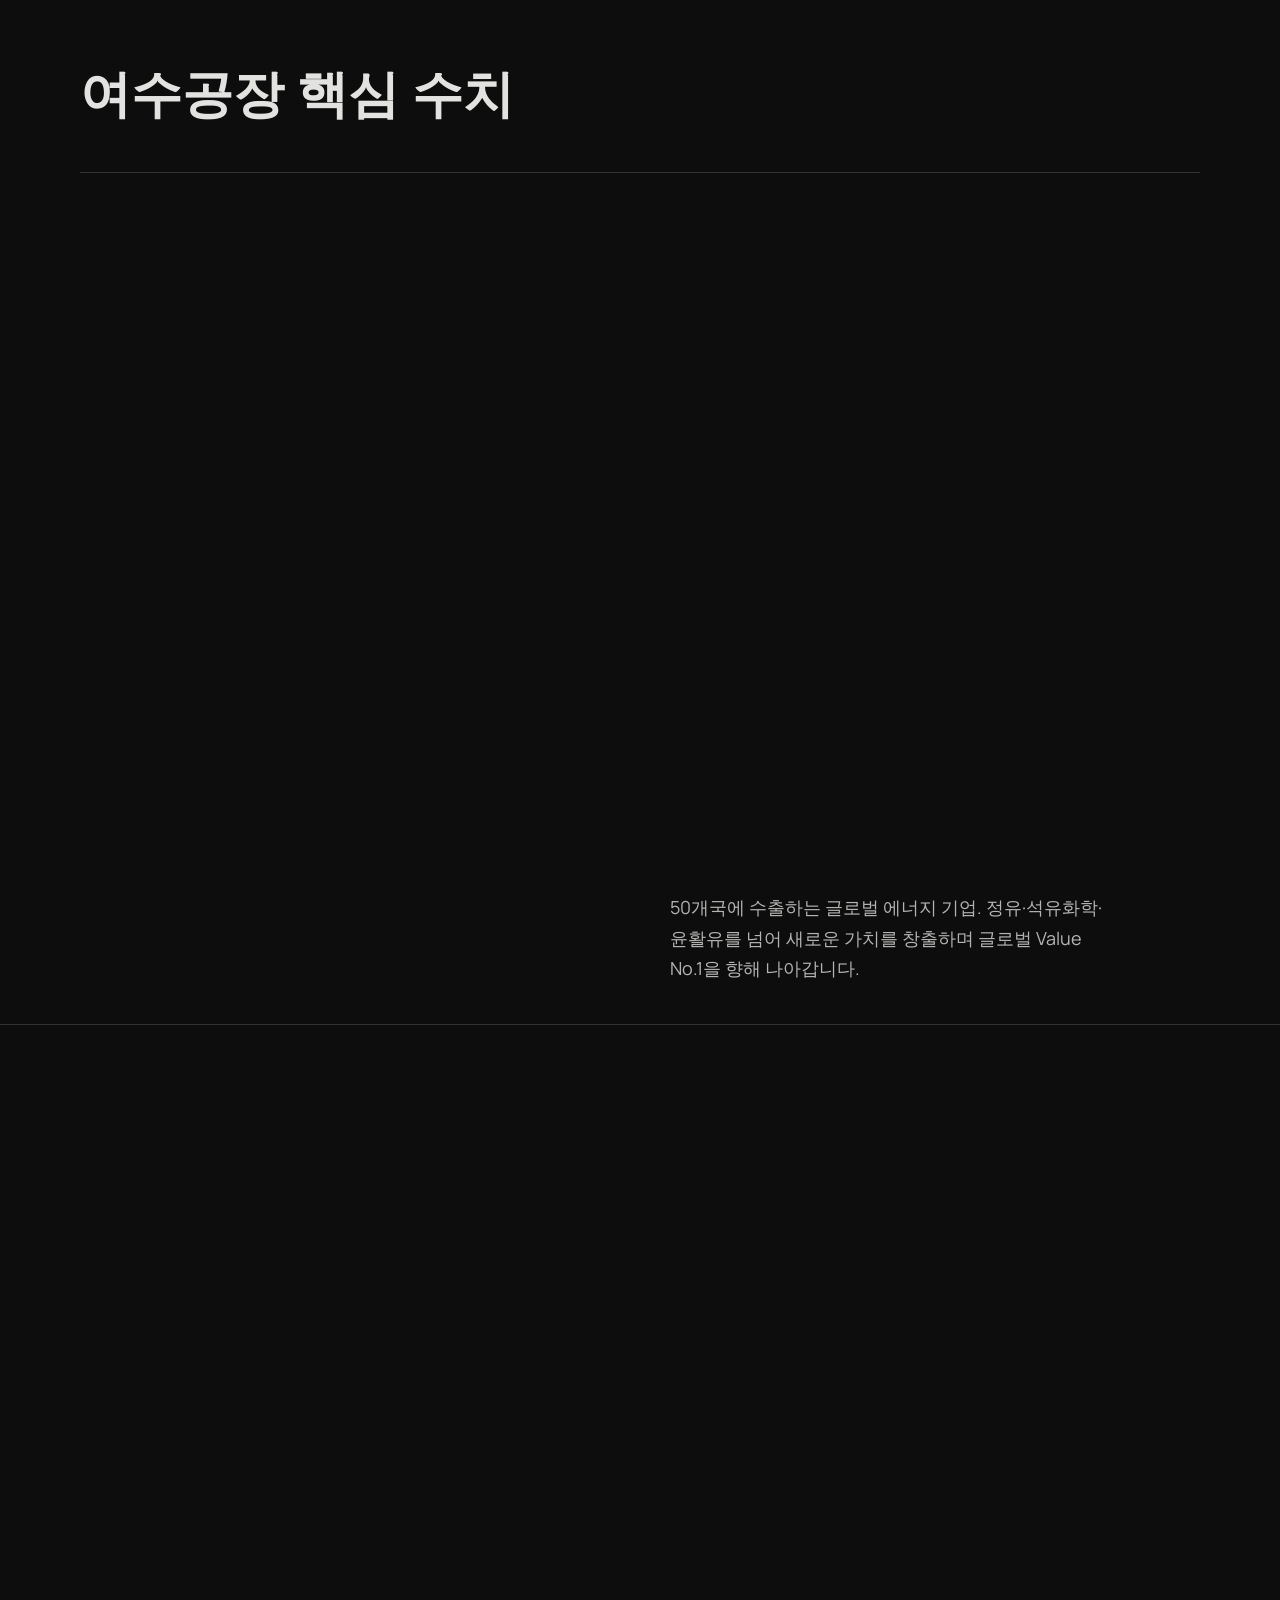
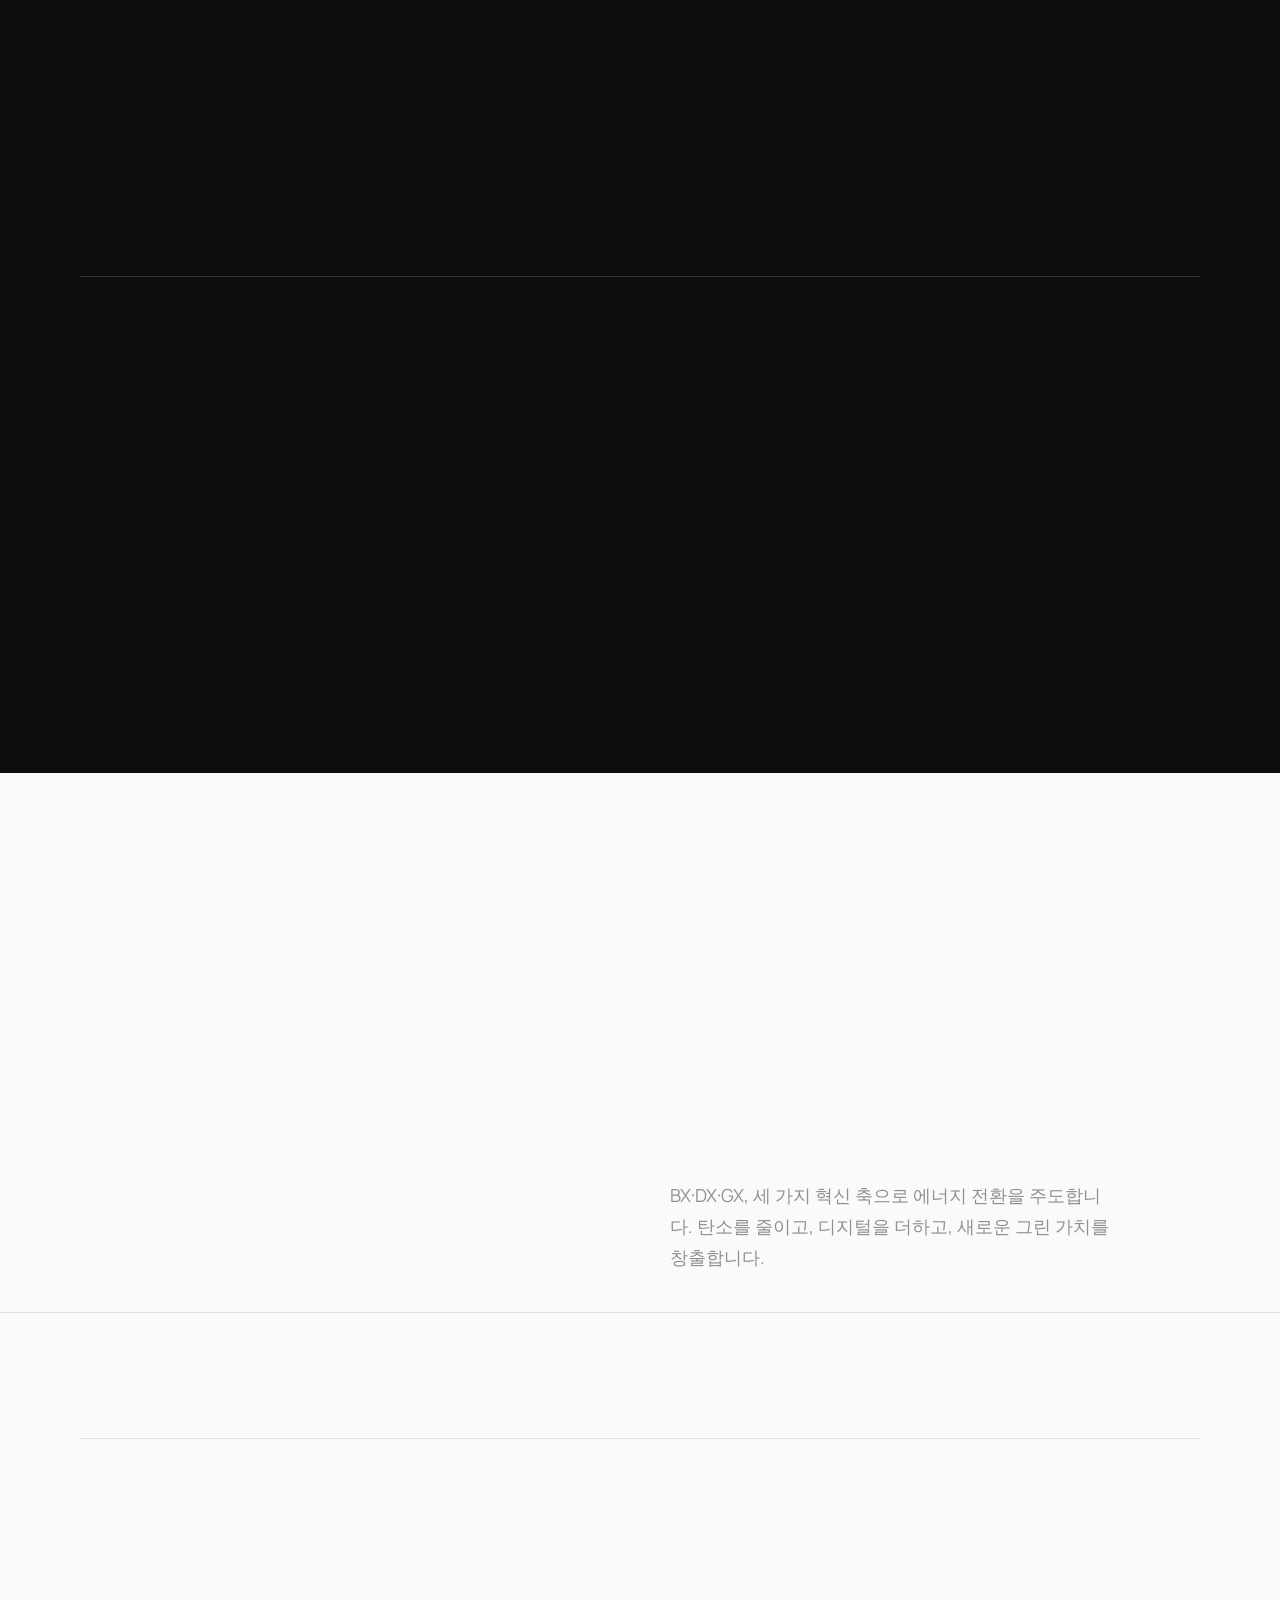
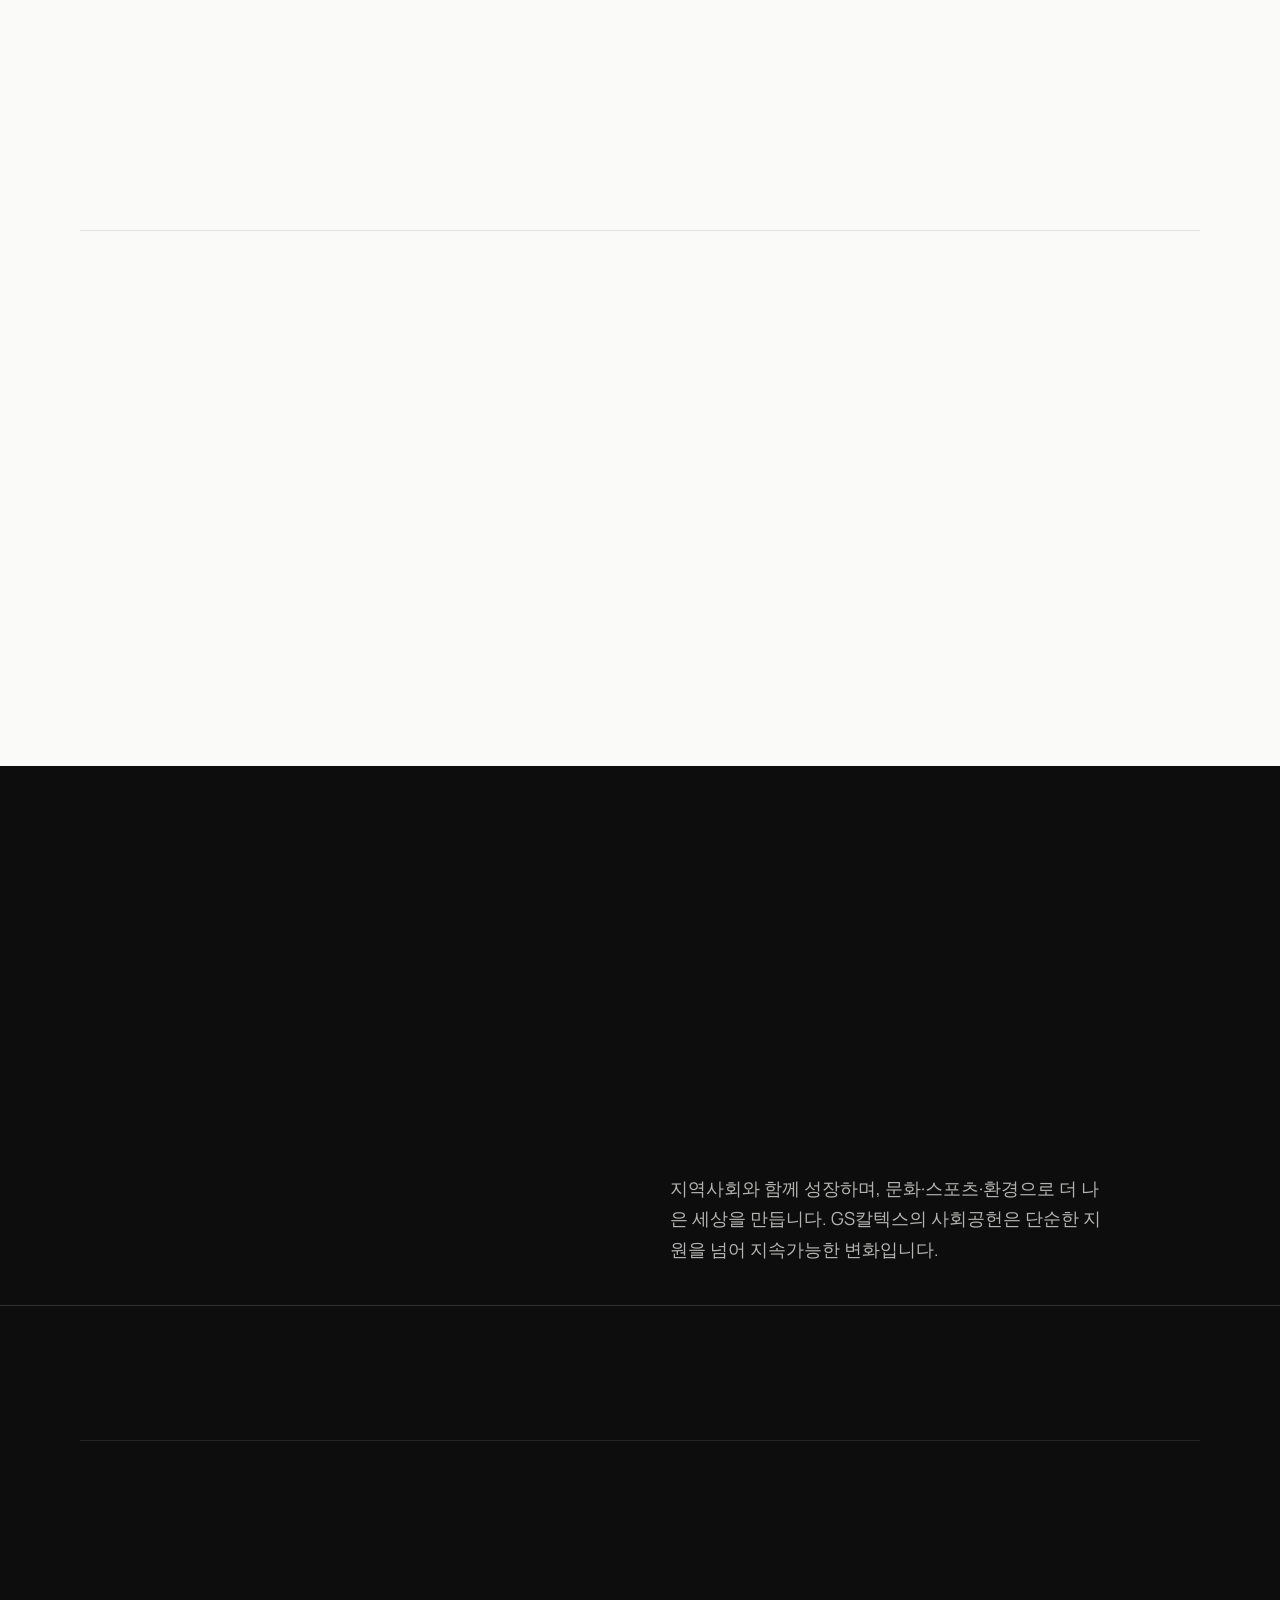
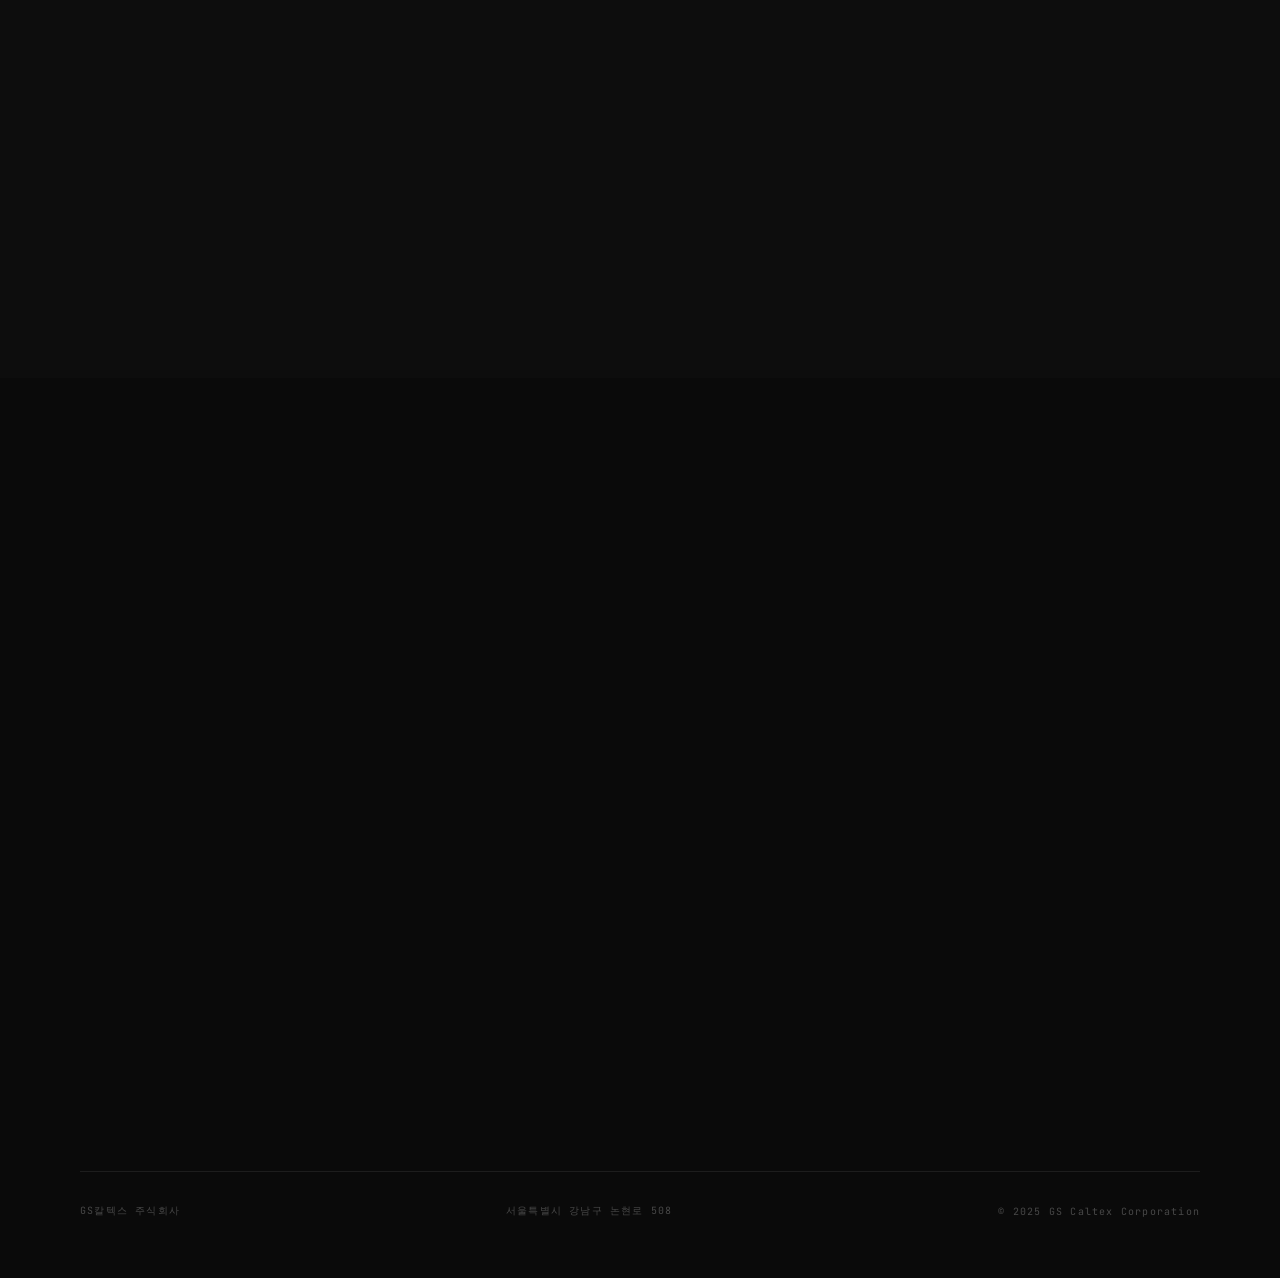
==== commit 90dbbd20: "fix: 브로슈어 4가지 수정 — 이미지·지도·타임라인 연도 - Hero 우측: 여수공장 실제 사진(미디어허브 URL) 적용 - Heritage 타임라인: 연도 폰트 28px→16" ====
--- a/디지털브로슈어-editorial/index.html
+++ b/디지털브로슈어-editorial/index.html
@@ -70,7 +70,7 @@
       </div>
 
       <div class="hero-image-col">
-        <img src="assets/images/ch1-hero.jpg" alt="GS칼텍스 여수공장" class="img-editorial" style="position:absolute;inset:0;width:100%;height:100%;filter:grayscale(100%) contrast(1.1) brightness(0.85)">
+        <img src="https://gscaltexmediahub.com/wp-content/uploads/2025/04/%EC%82%AC%EC%A7%84-GS%EC%B9%BC%ED%85%8D%EC%8A%A4-%EC%97%AC%EC%88%98%EA%B3%B5%EC%9E%A5-%EC%A0%84%EA%B2%BD-scaled.jpg" alt="GS칼텍스 여수공장" class="img-editorial" style="position:absolute;inset:0;width:100%;height:100%;filter:grayscale(100%) contrast(1.1) brightness(0.85)">
         <div class="hero-image-fig">
           <span>[FIG 1.0]</span>
           <span>YEOSU_COMPLEX</span>
@@ -264,47 +264,102 @@
           <span class="value-map-subline">10개국 13개 거점</span>
         </div>
         <div class="world-map-container">
-          <svg viewBox="0 0 1000 400" xmlns="http://www.w3.org/2000/svg">
-            <!-- 대륙 윤곽 (간략화) -->
-            <!-- 유럽/아시아 -->
-            <path d="M420,60 Q480,50 560,55 Q640,50 700,70 Q760,65 830,80 Q900,85 950,110 Q970,140 940,170 Q900,190 860,210 Q820,235 770,255 Q720,270 670,265 Q620,245 570,225 Q520,210 475,200 Q440,195 420,185 Q400,170 405,140 Q410,100 420,60 Z" fill="rgba(255,255,255,0.035)" stroke="rgba(255,255,255,0.07)" stroke-width="1"/>
+          <svg viewBox="0 0 1000 500" xmlns="http://www.w3.org/2000/svg">
+            <defs><style>.lnd{fill:rgba(255,255,255,0.07);stroke:rgba(255,255,255,0.15);stroke-width:0.8;stroke-linejoin:round;}</style></defs>
+
+            <!-- 북미 -->
+            <path class="lnd" d="M57,88 L55,72 L64,53 L90,52 L118,52 L150,51 L180,50 L210,50 L240,52 L264,56 L298,66 L328,85 L348,96 L356,107 L340,115 L320,120 L296,117 L289,131 L280,141 L275,153 L278,165 L290,162 L295,150 L311,129 L331,129 L331,139 L320,149 L291,159 L280,171 L269,183 L256,199 L252,211 L252,223 L260,226 L272,222 L280,212 L278,197 L278,181 L281,172 L271,162 L261,160 L253,169 L251,183 L251,196 L252,208 L248,217 L241,219 L240,208 L243,197 L244,184 L244,172 L235,165 L225,168 L217,179 L214,193 L211,205 L203,213 L195,209 L197,197 L202,185 L204,172 L200,158 L192,149 L183,149 L173,155 L163,157 L154,149 L150,135 L150,118 L155,102 L162,88 L167,72 L155,68 L138,82 L117,86 L95,84 L75,88Z"/>
+            <!-- 그린란드 -->
+            <path class="lnd" d="M330,60 L340,50 L355,44 L371,44 L384,52 L386,64 L380,75 L368,81 L354,83 L340,77 L332,67Z"/>
+
+            <!-- 남미 -->
+            <path class="lnd" d="M260,226 L271,220 L285,220 L300,226 L312,235 L321,249 L327,263 L328,276 L324,289 L317,300 L309,311 L300,321 L289,329 L277,335 L265,338 L253,334 L243,326 L236,314 L229,302 L227,289 L229,277 L234,265 L238,254 L240,243 L238,232 L235,220 L239,214 L250,212 L260,215Z"/>
+
+            <!-- 유럽 본체 -->
+            <path class="lnd" d="M466,68 L474,62 L483,60 L493,60 L502,56 L513,50 L525,48 L537,50 L547,56 L555,63 L558,71 L554,80 L547,87 L541,95 L537,103 L533,111 L527,119 L521,126 L515,132 L508,134 L500,133 L492,128 L485,120 L479,112 L475,103 L471,93 L468,82Z"/>
+            <!-- 이베리아 반도 -->
+            <path class="lnd" d="M467,104 L475,97 L485,97 L493,104 L494,113 L490,121 L482,124 L474,121 L468,114 L466,107Z"/>
+            <!-- 이탈리아 반도 -->
+            <path class="lnd" d="M520,111 L527,115 L530,124 L531,133 L527,143 L522,146 L516,142 L514,132 L515,121 L517,114Z"/>
+            <!-- 스칸디나비아 -->
+            <path class="lnd" d="M499,61 L506,48 L517,40 L529,38 L539,43 L546,51 L547,60 L541,66 L530,69 L518,68 L508,65Z"/>
+            <!-- 영국 -->
+            <path class="lnd" d="M481,89 L490,84 L500,82 L509,86 L512,93 L509,101 L504,109 L498,115 L491,116 L483,113 L479,106 L478,97Z"/>
+            <!-- 아일랜드 -->
+            <path class="lnd" d="M466,84 L474,80 L481,83 L483,91 L478,97 L470,97 L464,91Z"/>
+            <!-- 그리스 -->
+            <path class="lnd" d="M546,131 L553,127 L559,130 L560,138 L556,143 L549,141 L545,135Z"/>
+
             <!-- 아프리카 -->
-            <path d="M460,160 Q490,140 520,155 Q548,185 542,240 Q530,290 510,310 Q490,300 472,270 Q455,235 450,195 Q445,170 460,160 Z" fill="rgba(255,255,255,0.025)" stroke="rgba(255,255,255,0.06)" stroke-width="1"/>
-            <!-- 남아시아/동남아 -->
-            <path d="M680,175 Q730,185 790,215 Q830,240 810,270 Q780,280 750,265 Q720,255 700,240 Q675,215 670,195 Q668,180 680,175 Z" fill="rgba(255,255,255,0.025)" stroke="rgba(255,255,255,0.06)" stroke-width="1"/>
-            <!-- 북미 -->
-            <path d="M80,50 Q160,40 220,70 Q255,100 250,150 Q240,195 215,215 Q190,205 170,185 Q140,160 115,130 Q85,100 80,70 Z" fill="rgba(255,255,255,0.025)" stroke="rgba(255,255,255,0.06)" stroke-width="1"/>
-            <!-- 남미 -->
-            <path d="M175,225 Q205,215 225,235 Q240,270 230,320 Q215,355 195,360 Q175,345 165,310 Q155,270 160,245 Z" fill="rgba(255,255,255,0.025)" stroke="rgba(255,255,255,0.06)" stroke-width="1"/>
-            <!-- 오세아니아 -->
-            <path d="M820,250 Q870,242 895,265 Q885,295 858,300 Q830,292 820,270 Z" fill="rgba(255,255,255,0.025)" stroke="rgba(255,255,255,0.06)" stroke-width="1"/>
-
-            <!-- 거점 도시 (chapter2.json locations 기준) -->
-            <circle cx="500" cy="107" r="5.5" fill="#006B6B" opacity="0.95"/>
-            <text x="510" y="104" class="map-city-label">London</text>
-            <circle cx="540" cy="111" r="4" fill="#006B6B" opacity="0.7"/>
-            <text x="550" y="108" class="map-city-label">Prague</text>
-            <circle cx="535" cy="133" r="4" fill="#006B6B" opacity="0.7"/>
-            <text x="545" y="130" class="map-city-label">Rome</text>
-            <circle cx="604" cy="95" r="4" fill="#006B6B" opacity="0.7"/>
-            <text x="614" y="92" class="map-city-label">Moscow</text>
-            <circle cx="654" cy="180" r="5.5" fill="#006B6B" opacity="0.95"/>
-            <text x="664" y="177" class="map-city-label">Dubai</text>
-            <circle cx="702" cy="197" r="4" fill="#006B6B" opacity="0.7"/>
-            <text x="712" y="194" class="map-city-label">Mumbai</text>
-            <circle cx="838" cy="163" r="5.5" fill="#006B6B" opacity="0.95"/>
-            <text x="848" y="160" class="map-city-label">Shanghai</text>
-            <circle cx="888" cy="151" r="5.5" fill="#006B6B" opacity="0.95"/>
-            <text x="898" y="148" class="map-city-label">Tokyo</text>
-            <circle cx="796" cy="220" r="4" fill="#006B6B" opacity="0.7"/>
-            <text x="806" y="217" class="map-city-label">Ho Chi Minh</text>
-            <circle cx="788" cy="247" r="5.5" fill="#006B6B" opacity="0.95"/>
-            <text x="798" y="244" class="map-city-label">Singapore</text>
-
-            <!-- 서울 (본사) -->
-            <circle cx="868" cy="143" r="7" fill="none" stroke="#006B6B" stroke-width="2" opacity="0.9"/>
-            <circle cx="868" cy="143" r="3" fill="#006B6B"/>
-            <text x="878" y="140" class="map-city-label" style="fill:rgba(255,255,255,0.7)">Seoul HQ</text>
+            <path class="lnd" d="M466,133 L480,128 L495,128 L510,130 L524,134 L538,138 L551,143 L562,151 L569,163 L571,176 L568,189 L561,201 L557,215 L556,229 L557,243 L557,257 L554,269 L546,279 L534,288 L519,293 L505,295 L490,293 L476,286 L465,276 L458,263 L453,249 L451,236 L451,222 L454,210 L458,198 L462,186 L462,174 L463,162 L464,151 L466,141Z"/>
+            <!-- 아프리카 동쪽 돌출부(뿔) -->
+            <path class="lnd" d="M571,176 L581,170 L594,173 L599,182 L593,190 L582,191 L572,184Z"/>
+            <!-- 마다가스카르 -->
+            <path class="lnd" d="M579,265 L585,257 L592,261 L595,271 L591,281 L583,282 L576,273Z"/>
+
+            <!-- 러시아 북방 벨트 -->
+            <path class="lnd" d="M530,50 L560,46 L600,43 L640,41 L680,41 L720,43 L760,46 L800,49 L840,53 L876,58 L911,65 L943,73 L969,83 L988,91 L1000,97 L1000,50 L970,44 L934,40 L894,37 L852,36 L810,37 L768,39 L726,39 L684,39 L642,39 L600,41 L562,44 L530,46Z"/>
+            <!-- 아이슬란드 -->
+            <path class="lnd" d="M414,72 L424,66 L435,66 L441,73 L438,81 L427,85 L417,80Z"/>
+
+            <!-- 중앙·동아시아(중국·중동 포함) -->
+            <path class="lnd" d="M547,79 L564,74 L586,71 L611,69 L637,69 L661,71 L683,76 L704,83 L723,91 L741,101 L757,111 L769,122 L779,132 L786,143 L790,154 L791,165 L785,175 L773,181 L759,183 L745,179 L732,169 L719,157 L707,146 L694,135 L680,126 L664,118 L646,112 L628,109 L610,108 L592,107 L576,106 L561,103 L549,98 L540,89 L540,81Z"/>
+            <!-- 아라비아 반도 -->
+            <path class="lnd" d="M566,143 L581,137 L598,136 L616,141 L632,150 L646,161 L657,173 L660,185 L654,195 L640,202 L624,205 L608,203 L592,196 L578,186 L568,175 L565,162Z"/>
+            <!-- 인도 아대륙 -->
+            <path class="lnd" d="M657,107 L674,101 L693,100 L710,106 L724,117 L734,130 L739,143 L739,157 L734,170 L724,180 L712,188 L704,196 L703,207 L707,218 L713,228 L718,229 L715,220 L718,210 L722,201 L726,191 L731,182 L736,171 L740,158 L740,145 L735,132 L726,120 L714,110 L698,104 L678,103 L661,107Z"/>
+            <!-- 인도차이나 반도 -->
+            <path class="lnd" d="M726,130 L742,125 L758,125 L772,130 L784,141 L793,153 L797,165 L795,176 L786,183 L773,185 L759,180 L746,170 L734,158 L726,147Z"/>
+            <!-- 한반도 -->
+            <path class="lnd" d="M845,109 L856,104 L868,107 L870,117 L864,125 L852,125 L843,117Z"/>
+            <!-- 일본 혼슈·홋카이도 -->
+            <path class="lnd" d="M872,99 L882,93 L894,92 L905,97 L911,106 L908,116 L899,121 L888,118 L877,110Z"/>
+            <!-- 일본 규슈·시코쿠 -->
+            <path class="lnd" d="M883,121 L895,117 L907,121 L913,131 L908,139 L897,141 L885,134Z"/>
+            <!-- 타이완 -->
+            <path class="lnd" d="M831,164 L838,160 L845,164 L843,173 L836,175 L829,171Z"/>
+            <!-- 수마트라 -->
+            <path class="lnd" d="M723,218 L740,211 L757,210 L773,215 L780,224 L775,232 L760,234 L744,229 L730,222Z"/>
+            <!-- 보르네오 -->
+            <path class="lnd" d="M796,217 L813,212 L831,213 L845,221 L851,233 L845,243 L831,247 L815,245 L801,237 L795,226Z"/>
+            <!-- 자바 -->
+            <path class="lnd" d="M745,248 L763,243 L781,243 L795,249 L797,257 L786,261 L769,261 L751,257Z"/>
+            <!-- 뉴기니 -->
+            <path class="lnd" d="M877,263 L896,257 L917,257 L931,264 L934,274 L925,279 L909,279 L893,275 L879,270Z"/>
+
+            <!-- 오스트레일리아 -->
+            <path class="lnd" d="M819,284 L838,277 L861,274 L883,274 L905,279 L923,287 L937,298 L945,312 L946,326 L941,339 L930,350 L916,357 L900,359 L882,355 L866,348 L852,336 L840,323 L829,309 L821,295Z"/>
+            <!-- 뉴질랜드 북섬 -->
+            <path class="lnd" d="M956,323 L967,317 L978,321 L980,331 L973,337 L963,336Z"/>
+            <!-- 뉴질랜드 남섬 -->
+            <path class="lnd" d="M957,341 L970,337 L984,342 L986,354 L978,361 L966,361 L956,353Z"/>
+
+            <!-- ── 거점 도시 (1000×500 좌표) ── -->
+            <circle cx="500" cy="107" r="5" fill="#006B6B" opacity="0.95"/>
+            <text x="508" y="104" class="map-city-label">London</text>
+            <circle cx="540" cy="111" r="3.5" fill="#006B6B" opacity="0.75"/>
+            <text x="547" y="108" class="map-city-label">Prague</text>
+            <circle cx="535" cy="134" r="3.5" fill="#006B6B" opacity="0.75"/>
+            <text x="542" y="131" class="map-city-label">Rome</text>
+            <circle cx="604" cy="95" r="3.5" fill="#006B6B" opacity="0.75"/>
+            <text x="611" y="92" class="map-city-label">Moscow</text>
+            <circle cx="654" cy="180" r="5" fill="#006B6B" opacity="0.95"/>
+            <text x="661" y="177" class="map-city-label">Dubai</text>
+            <circle cx="703" cy="197" r="3.5" fill="#006B6B" opacity="0.75"/>
+            <text x="710" y="194" class="map-city-label">Mumbai</text>
+            <circle cx="838" cy="163" r="5" fill="#006B6B" opacity="0.95"/>
+            <text x="845" y="160" class="map-city-label">Shanghai</text>
+            <circle cx="888" cy="151" r="5" fill="#006B6B" opacity="0.95"/>
+            <text x="895" y="148" class="map-city-label">Tokyo</text>
+            <circle cx="797" cy="220" r="3.5" fill="#006B6B" opacity="0.75"/>
+            <text x="804" y="217" class="map-city-label">Ho Chi Minh</text>
+            <circle cx="789" cy="247" r="5" fill="#006B6B" opacity="0.95"/>
+            <text x="796" y="244" class="map-city-label">Singapore</text>
+
+            <!-- 서울 본사 -->
+            <circle cx="853" cy="145" r="7" fill="none" stroke="#006B6B" stroke-width="2" opacity="0.9"/>
+            <circle cx="853" cy="145" r="3" fill="#006B6B"/>
+            <text x="862" y="142" class="map-city-label" style="fill:rgba(255,255,255,0.75)">Seoul HQ</text>
           </svg>
         </div>
       </div>
@@ -446,7 +501,7 @@
       <p class="label-mono reveal" style="color:rgba(255,255,255,0.3);margin-bottom:40px">사회공헌활동</p>
       <div class="social-cards-grid">
         <div class="social-card reveal">
-          <img src="assets/images/yewulmaru.jpg" alt="GS칼텍스 예울마루" class="social-card-image">
+          <img src="https://gscaltexmediahub.com/wp-content/uploads/2025/11/GSCaltex_Yeulmaru_panorama-1080x738.jpg" alt="GS칼텍스 예울마루" class="social-card-image">
           <h3 class="social-card-title">GS칼텍스 예울마루</h3>
           <p class="social-card-summary">100만 명이 찾은 문화예술의 성지 '예울마루'와 예술 창작 터전이자 힐링공간 '장도'</p>
           <div class="social-card-stats">
@@ -461,7 +516,7 @@
           </div>
         </div>
         <div class="social-card reveal" style="transition-delay:0.1s">
-          <img src="assets/images/maumtoktok.jpg" alt="마음톡톡" class="social-card-image">
+          <img src="https://i.ytimg.com/vi/C3JTyId6c2A/maxresdefault.jpg" alt="마음톡톡" class="social-card-image">
           <h3 class="social-card-title">마음톡톡</h3>
           <p class="social-card-summary">정서적 어려움을 겪고 있는 아동·청소년을 위한 집단 예술 치유 프로그램</p>
           <div class="social-card-stats">
@@ -476,7 +531,7 @@
           </div>
         </div>
         <div class="social-card reveal" style="transition-delay:0.2s">
-          <img src="assets/images/jigutoktok.jpg" alt="지구톡톡" class="social-card-image">
+          <img src="https://gscaltexmediahub.com/wp-content/uploads/2024/10/%EC%A7%80%EA%B5%AC%ED%86%A1%ED%86%A1-NEW.png" alt="지구톡톡" class="social-card-image">
           <h3 class="social-card-title">지구톡톡</h3>
           <p class="social-card-summary">일상 속 작은 행동변화를 제안하고, 환경문제 해결을 위한 친환경 사회공헌 캠페인</p>
           <div class="social-card-stats">
--- a/디지털브로슈어-editorial/css/editorial.css
+++ b/디지털브로슈어-editorial/css/editorial.css
@@ -115,15 +115,15 @@
   content: '';
   position: absolute;
   inset: 0;
-  background: currentColor;
+  background: var(--paper);
   transform: translateX(-100%);
   transition: transform 0.4s var(--ease-spring);
   z-index: -1;
 }
 .btn-editorial:hover::before { transform: translateX(0); }
+.btn-editorial:hover { color: var(--ink); }
+.section-light .btn-editorial::before { background: var(--ink); }
 .section-light .btn-editorial:hover { color: var(--paper); }
-.section-dark  .btn-editorial:hover,
-.section-teal  .btn-editorial:hover { color: var(--ink); }
 
 /* ─── Image editorial treatment ─────────────────────── */
 .img-editorial {
@@ -283,7 +283,7 @@
 
 .timeline-year {
   padding: 28px 20px 28px 80px;
-  font-family: var(--font-mono); font-size: 28px; font-weight: 700;
+  font-family: var(--font-mono); font-size: 16px; font-weight: 700;
   color: var(--petroleum); border-right: 1px solid rgba(0,0,0,0.08);
   display: flex; align-items: center;
 }
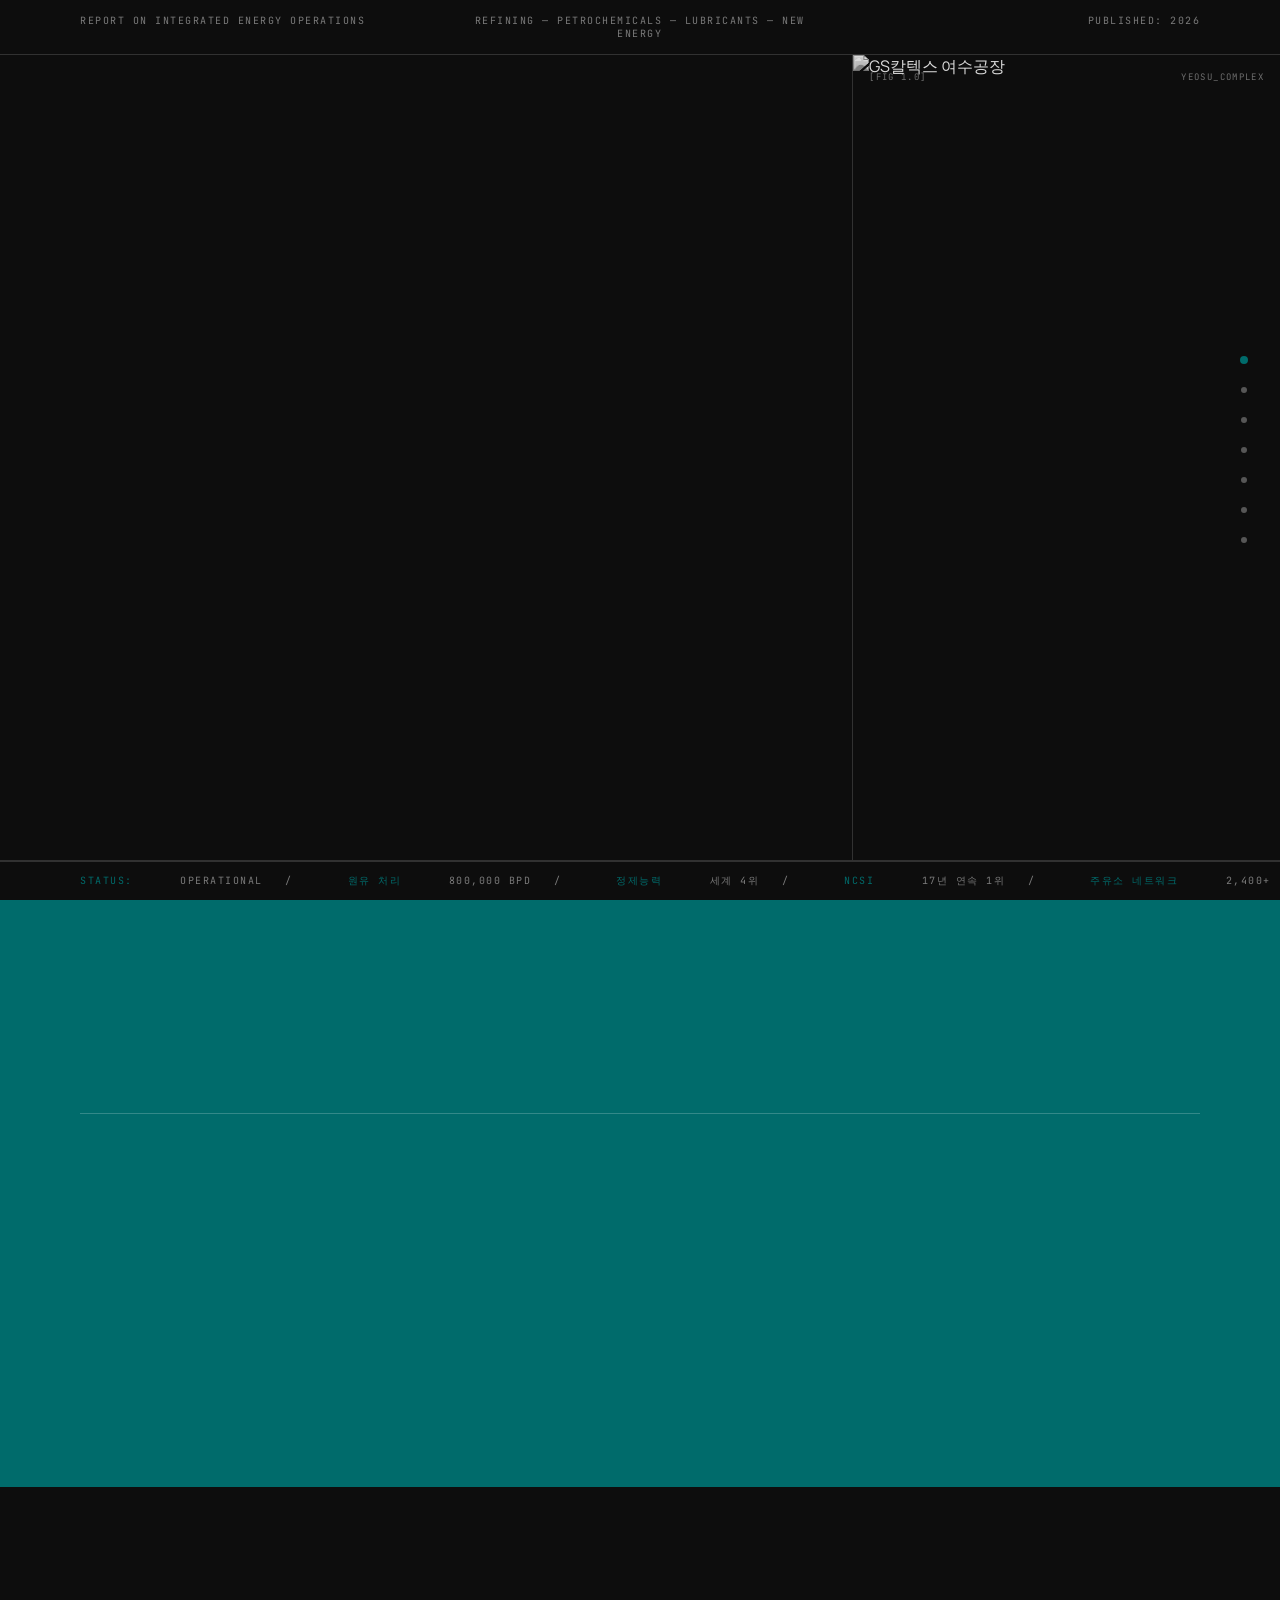
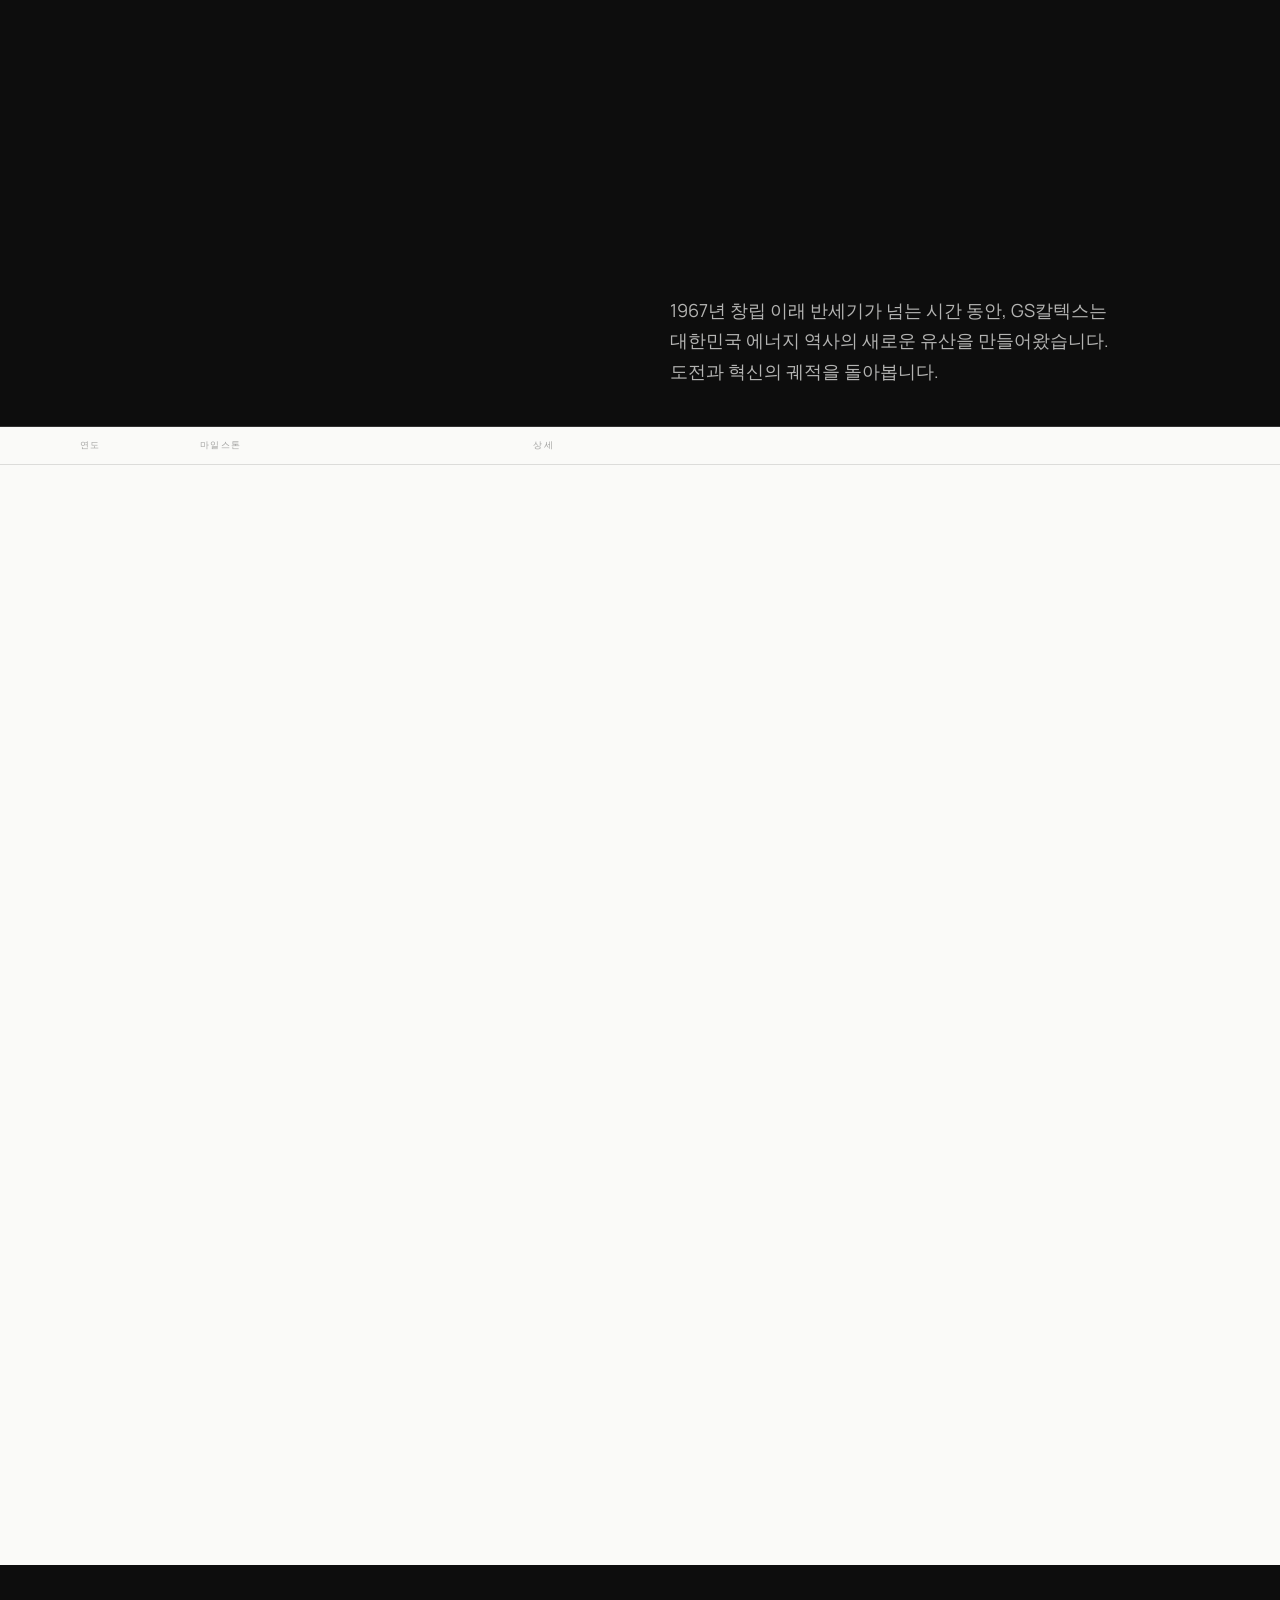
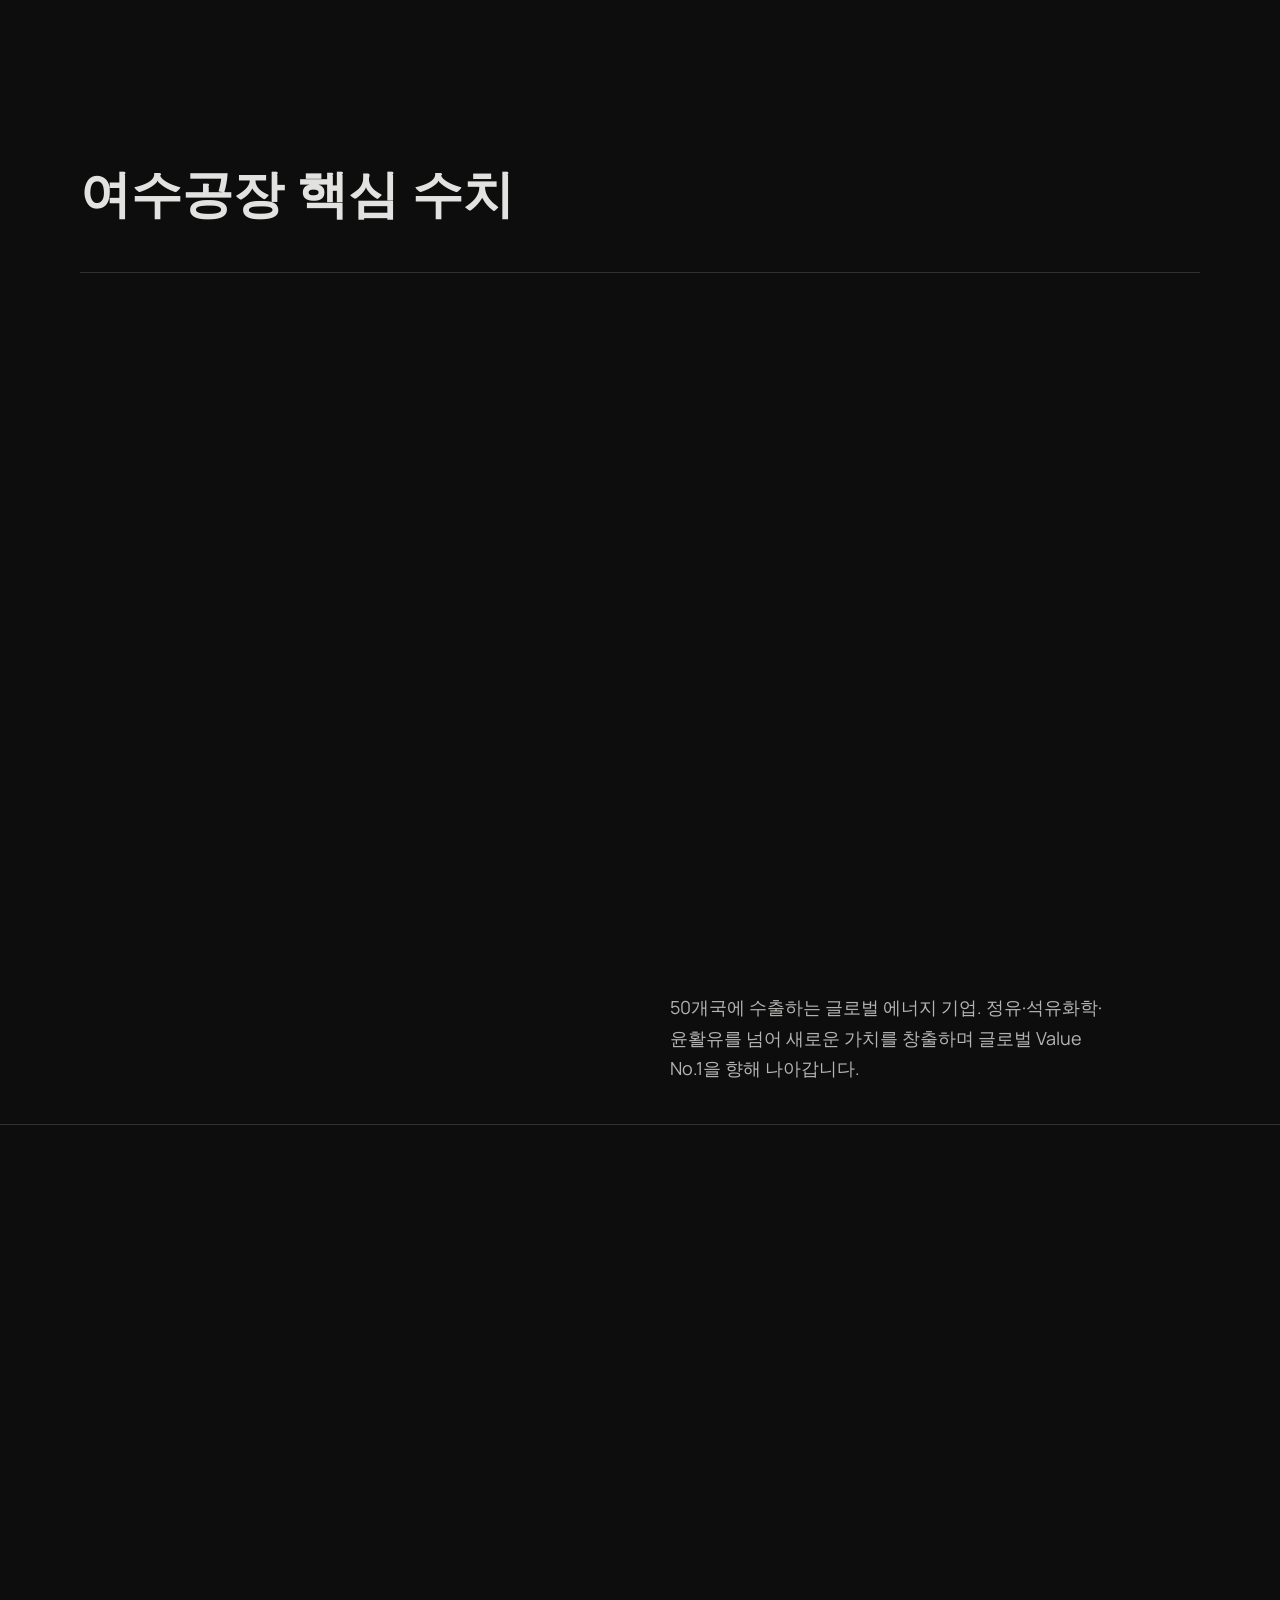
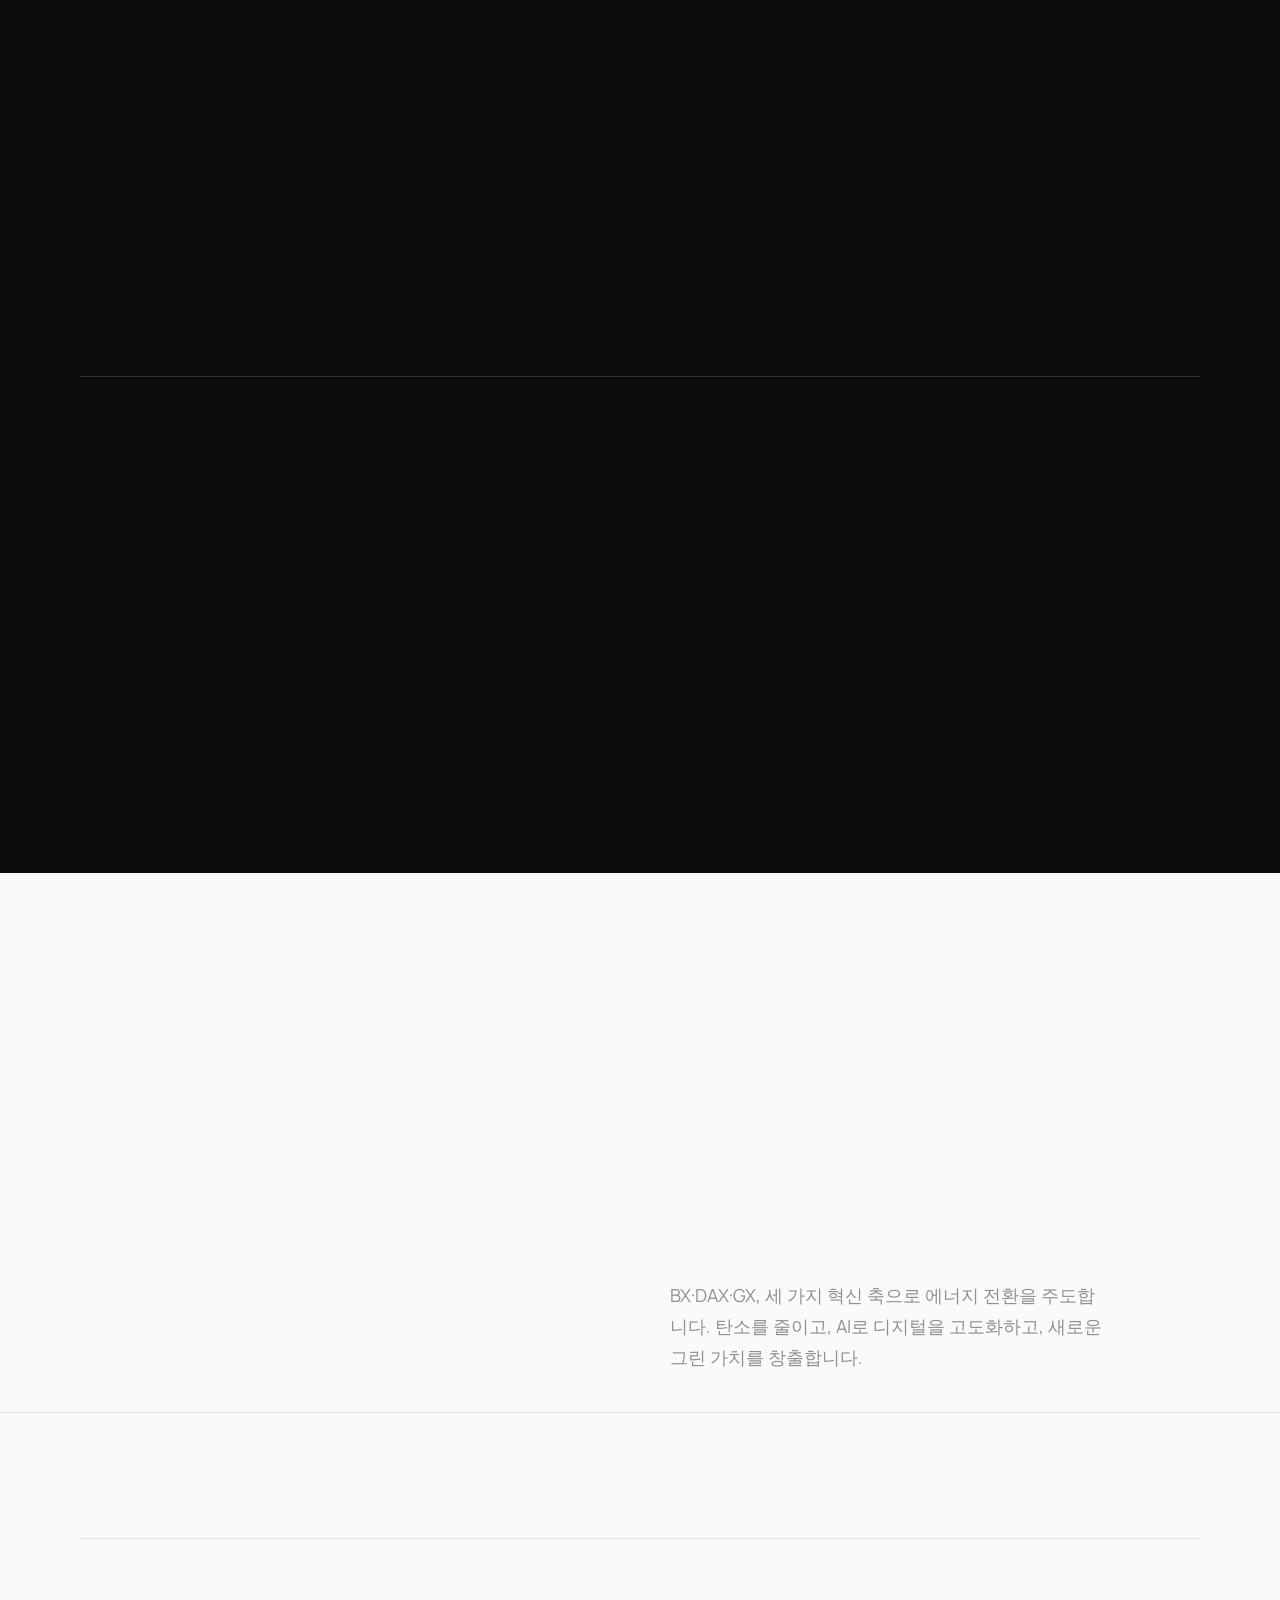
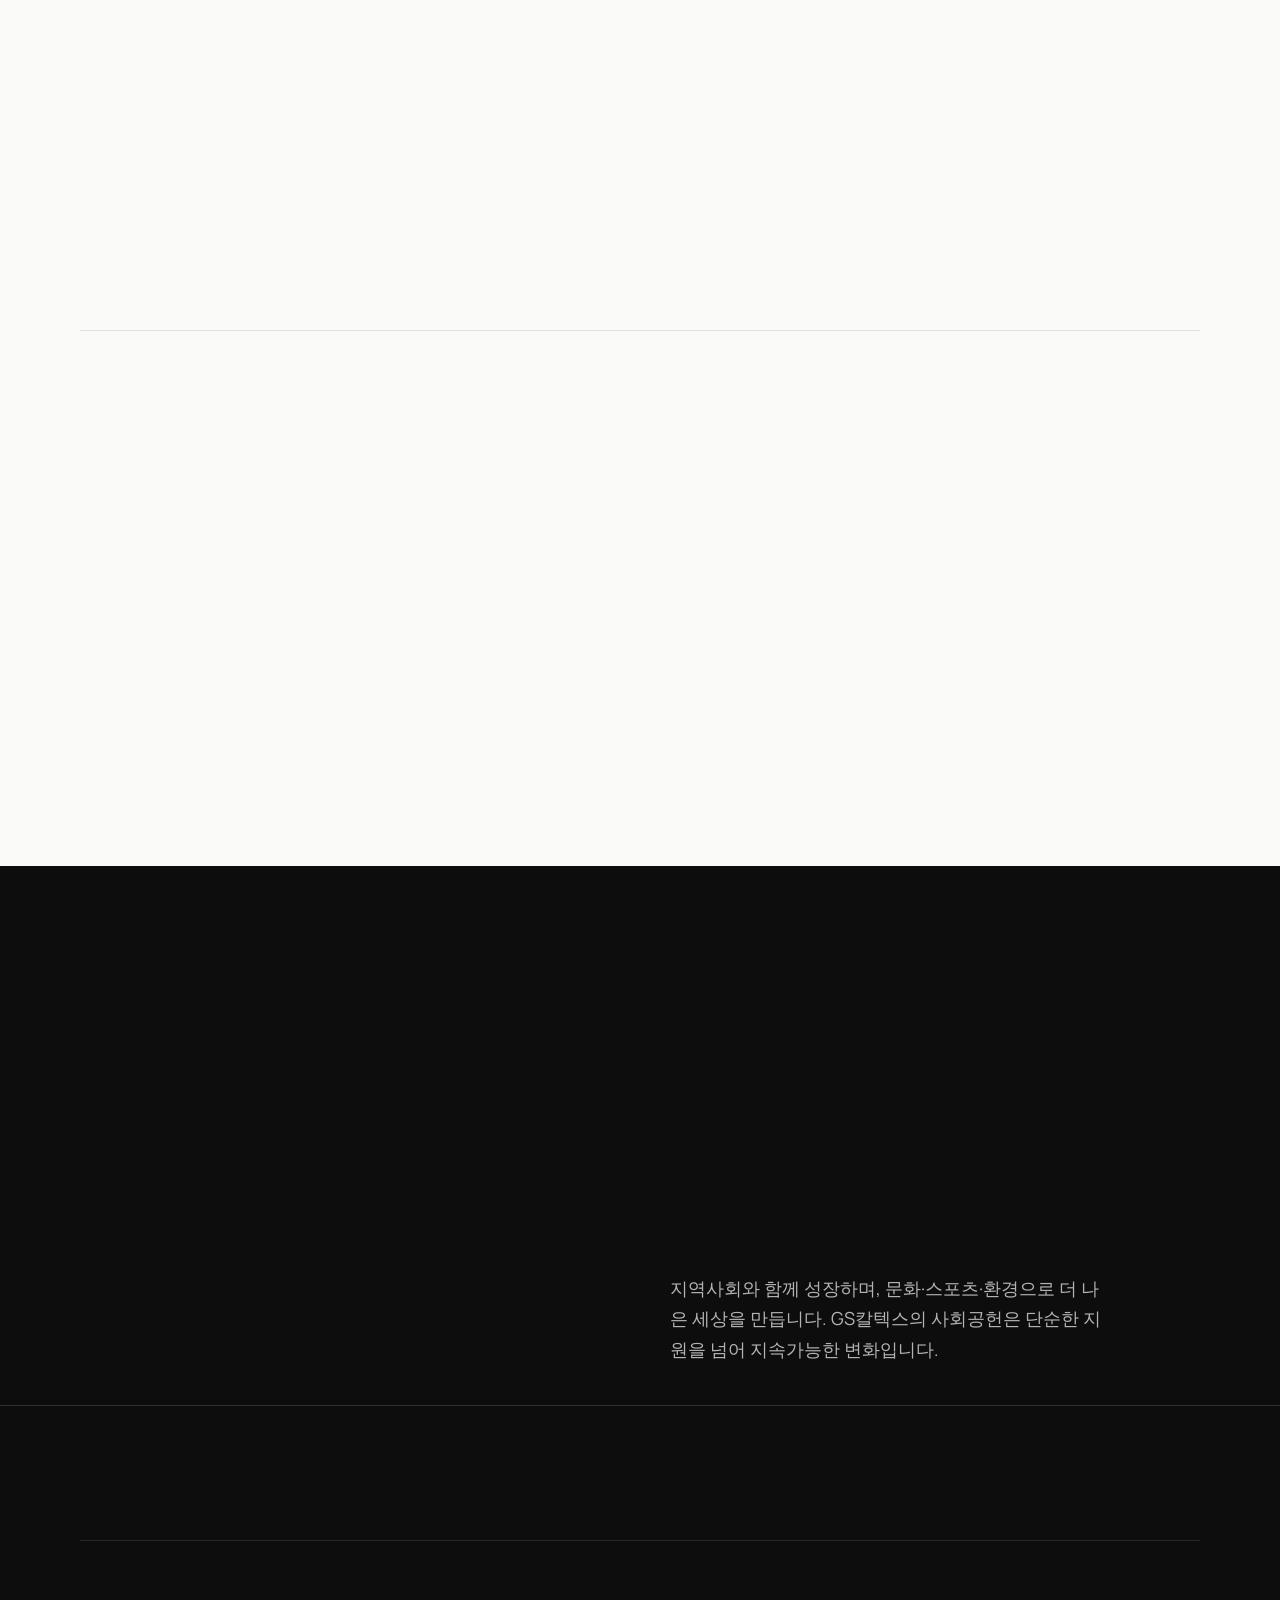
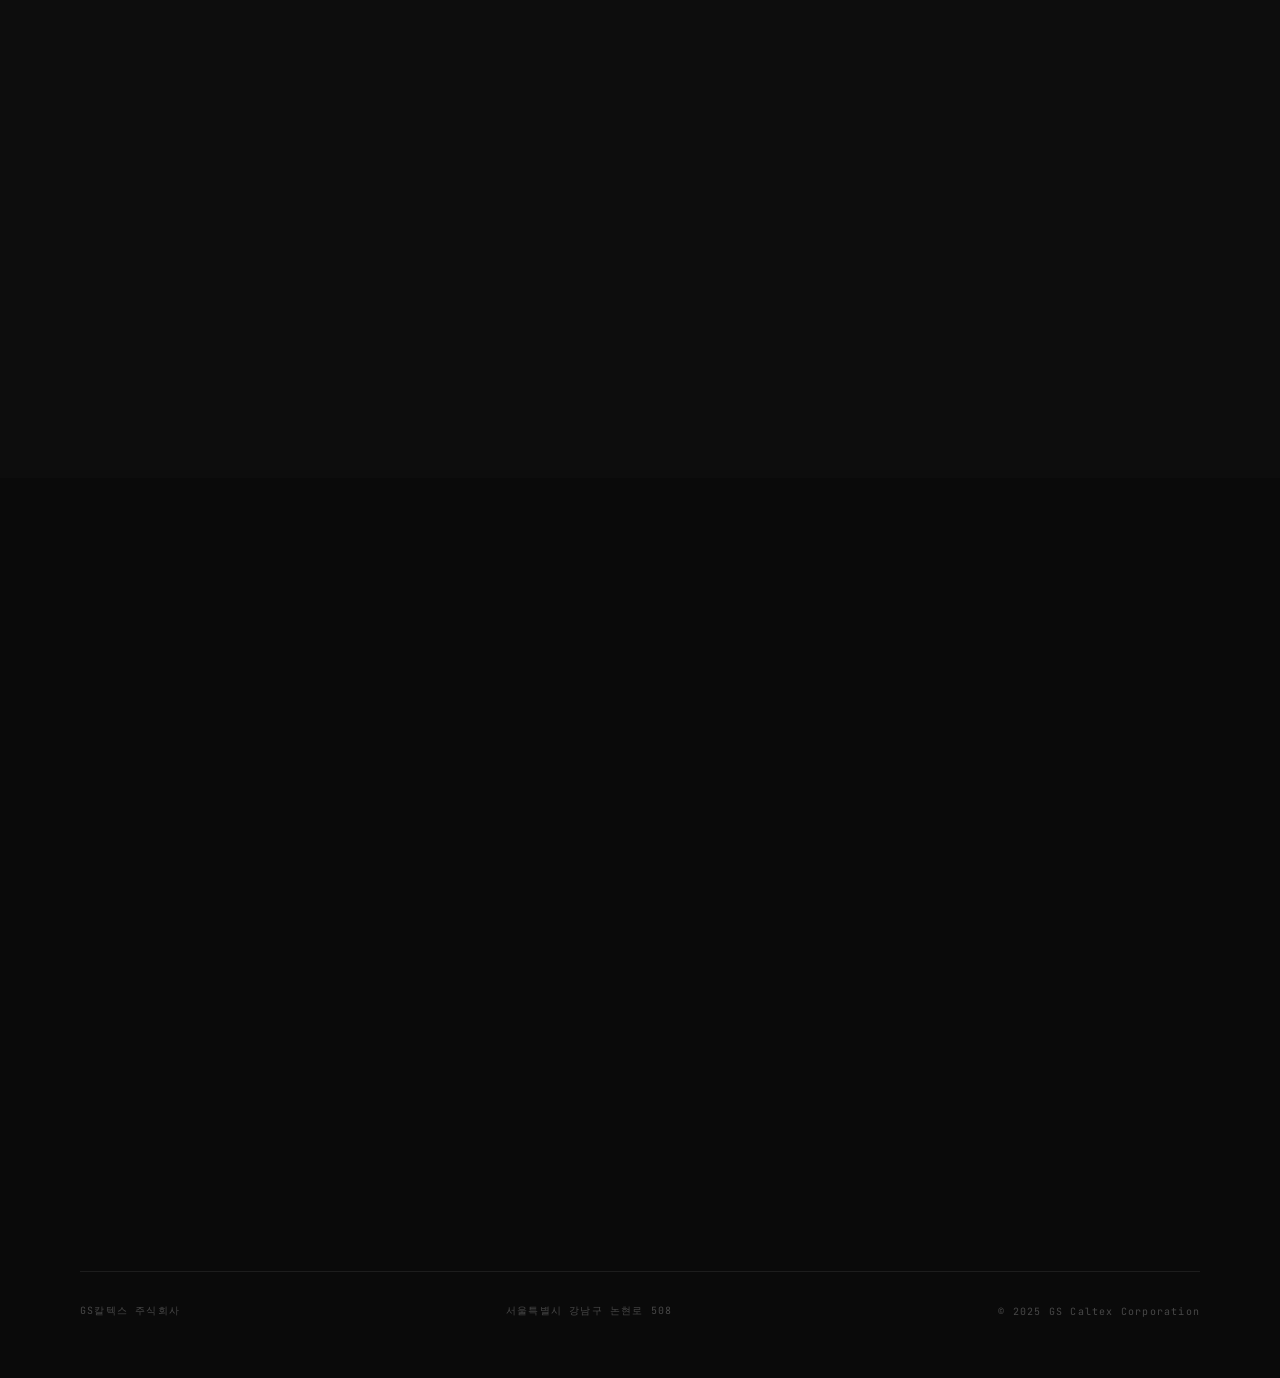
==== commit 1d1e71d4: "fix: 콘텐츠 5가지 수정 — 연도·문구·DX→DAX·마일스톤 - Published 연도 2025→2026 통일 - Hero 설명문 EV 제거, 종합 에너지 기업 표현으로 수정 " ====
--- a/디지털브로슈어-editorial/index.html
+++ b/디지털브로슈어-editorial/index.html
@@ -48,7 +48,7 @@
     <div class="hero-meta-bar">
       <span>Report on Integrated Energy Operations</span>
       <span>Refining — Petrochemicals — Lubricants — New Energy</span>
-      <span>Published: 2025</span>
+      <span>Published: 2026</span>
     </div>
 
     <div class="hero-body">
@@ -61,8 +61,8 @@
         </h1>
         <p class="hero-desc reveal" style="transition-delay:0.3s">
           1967년 창립 이래, GS칼텍스는 대한민국 에너지 산업의 심장이었습니다.
-          오늘날 우리는 정유·석유화학을 넘어 수소·EV·친환경의 미래로
-          대전환을 이끌고 있습니다.
+          오늘날 우리는 정유·석유화학을 넘어 종합 에너지 기업으로
+          친환경 미래로 전환을 이끌고 있습니다.
         </p>
         <a href="#heritage" class="btn-editorial reveal" style="transition-delay:0.4s">
           Chapter I 보기 <span>→</span>
@@ -110,8 +110,8 @@
           <span data-count-to="4" data-count-duration="1200">0</span>
           <span class="number-unit">위</span>
         </div>
-        <p class="number-desc">단일 정유공장 세계 순위</p>
-        <p class="number-source">2023년 기준</p>
+        <p class="number-desc">정제능력 세계 순위</p>
+        <p class="number-source">단일 정유 공장 기준 · 2023년</p>
       </div>
       <div class="number-item reveal" style="transition-delay:0.2s">
         <div class="number-value">
@@ -202,6 +202,11 @@
         <div class="timeline-year">2025</div>
         <div class="timeline-event">NCSI 17년 연속 1위</div>
         <div class="timeline-desc">국가고객만족도 주유소 부문 최장 기간 1위 달성</div>
+      </div>
+      <div class="timeline-row reveal" style="transition-delay:0.5s">
+        <div class="timeline-year">2026</div>
+        <div class="timeline-event">에너지플러스앱 디자인어워드 수상</div>
+        <div class="timeline-desc">세계 4대 디자인어워드 석권 — 앱 서비스 디자인 혁신 국제 공인</div>
       </div>
     </div>
 
@@ -426,8 +431,8 @@
         <h2 style="color:var(--ink)">Energy<br><em>Plus</em></h2>
       </div>
       <p class="chapter-desc reveal" style="color:rgba(0,0,0,0.6);transition-delay:0.15s">
-        BX·DX·GX, 세 가지 혁신 축으로 에너지 전환을 주도합니다.
-        탄소를 줄이고, 디지털을 더하고, 새로운 그린 가치를 창출합니다.
+        BX·DAX·GX, 세 가지 혁신 축으로 에너지 전환을 주도합니다.
+        탄소를 줄이고, AI로 디지털을 고도화하고, 새로운 그린 가치를 창출합니다.
       </p>
     </div>
 
@@ -441,10 +446,10 @@
           <p class="tx-desc">객관적 시각과 전문적 역량을 활용해 밸류체인 전반의 체질 개선과 수익성을 강화하며, 일하는 방식의 근본적인 변화를 통해 지속가능한 혁신을 만들어갑니다.</p>
         </div>
         <div class="transformation-card reveal" style="transition-delay:0.1s">
-          <span class="tx-abbr">DX</span>
-          <div class="tx-title">Digital Transformation</div>
-          <span class="tx-ko">디지털 기술을 통한 경쟁력 강화</span>
-          <p class="tx-desc">디지털 기술을 바탕으로 생산성과 효율성을 높여 비즈니스 역량을 강화하고, 구성원의 디지털 역량을 확보해 경쟁력을 높여갑니다.</p>
+          <span class="tx-abbr">DAX</span>
+          <div class="tx-title">Digital AI Transformation</div>
+          <span class="tx-ko">디지털 기반 위에 AI 기술을 더한 경쟁력 강화</span>
+          <p class="tx-desc">디지털 인프라를 토대로 AI 기술을 접목해 생산성과 효율성을 고도화하고, 데이터 기반 의사결정으로 비즈니스 경쟁력을 근본적으로 높여갑니다.</p>
         </div>
         <div class="transformation-card reveal" style="transition-delay:0.2s">
           <span class="tx-abbr">GX</span>
